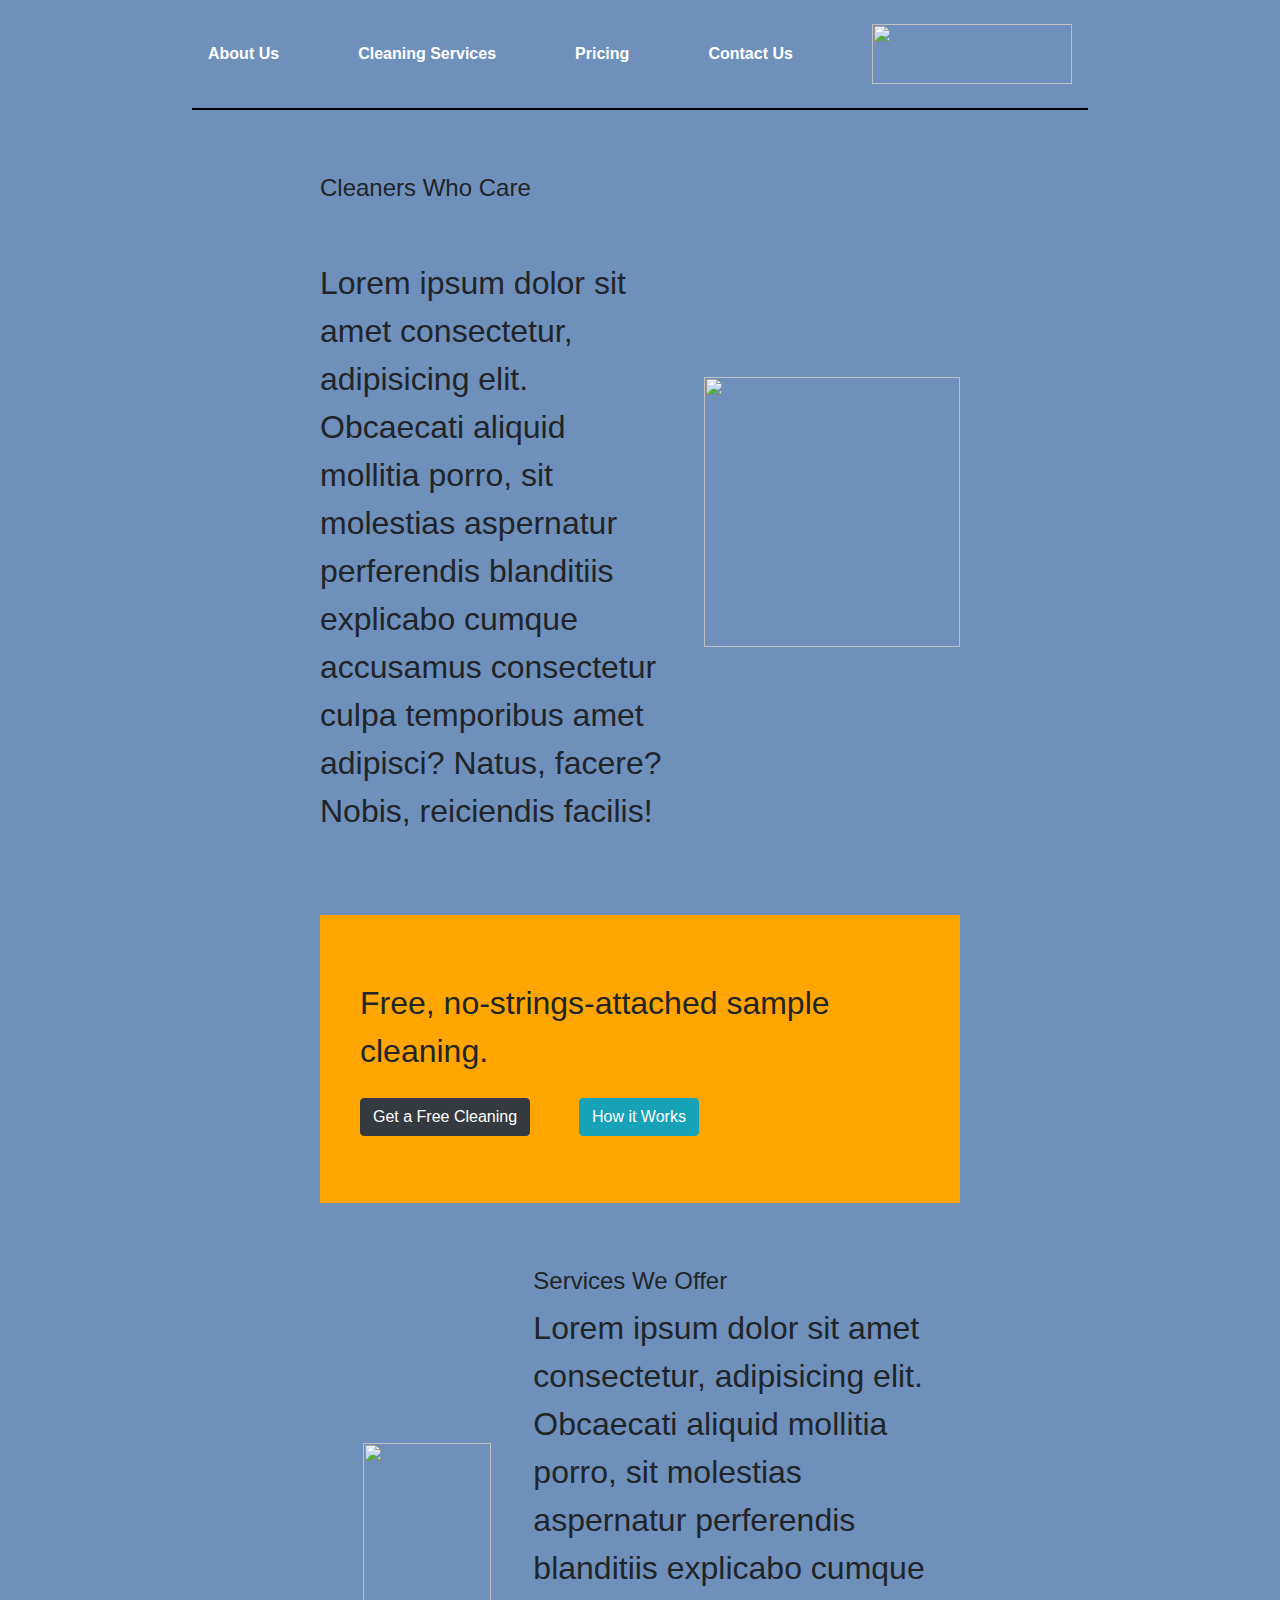
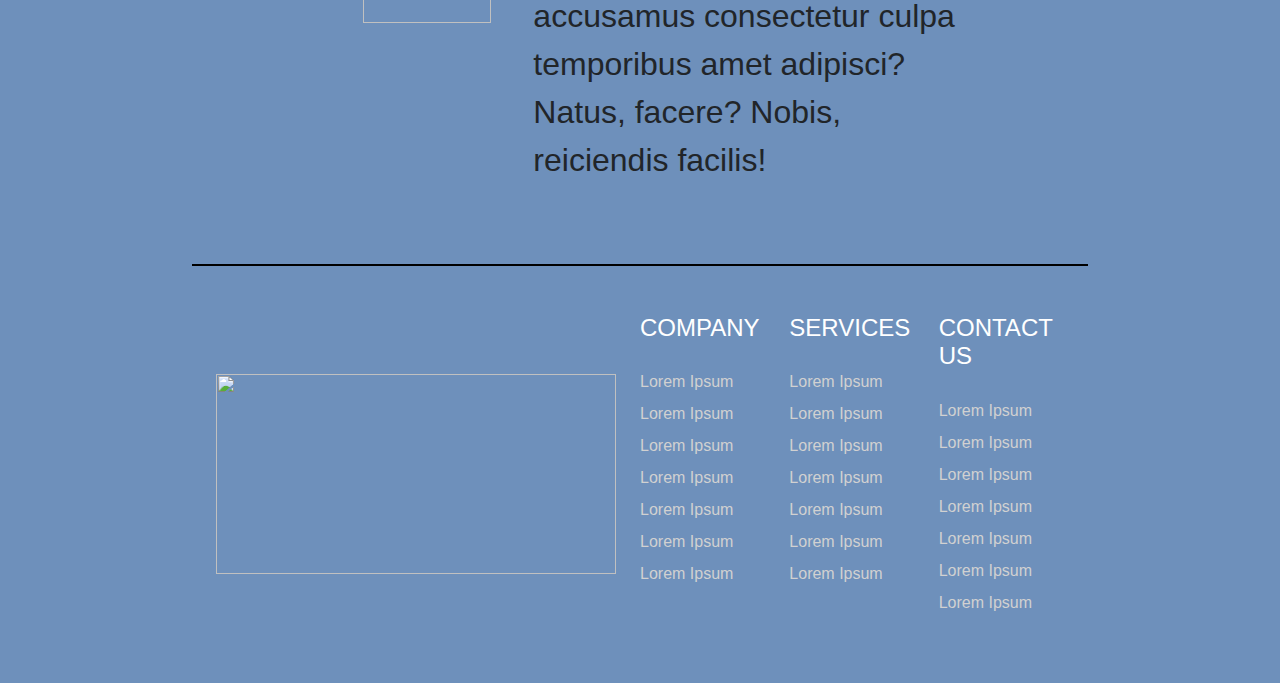
==== index.html @ 7c141b0b "progress made on homepage layout" ====
<!DOCTYPE html>
<html lang="en">
<head>
    <meta charset="UTF-8">
    <meta name="viewport" content="width=device-width, initial-scale=1.0">
    <meta http-equiv="X-UA-Compatible" content="ie=edge">
    <link rel="stylesheet" href="./styles.css" type="text/css">
    <link rel="stylesheet" href="https://stackpath.bootstrapcdn.com/bootstrap/4.3.1/css/bootstrap.min.css" integrity="sha384-ggOyR0iXCbMQv3Xipma34MD+dH/1fQ784/j6cY/iJTQUOhcWr7x9JvoRxT2MZw1T" crossorigin="anonymous">
    <link href="https://fonts.googleapis.com/css?family=Montserrat" rel="stylesheet">
    <title>Office Cleaning</title>
</head>
<body>

    <div class="navbar__div">
        <ul class="navbar">
            <li><a href="./about__us.html">About Us</a></li>
            <li><a href="./cleaning__services.html">Cleaning Services</a></li>
            <li><a href="./pricing.html">Pricing</a></li>
            <li><a href="./contact__us.html">Contact Us</a></li>
            <img src="https://images.pexels.com/photos/695571/pexels-photo-695571.jpeg?auto=compress&cs=tinysrgb&dpr=2&h=750&w=1260" />
        </ul>
    </div>

    <div class="section__1">
        <div class="section__1__info">
            <h4>Cleaners Who Care</h4>
            <br />
            <p>
                Lorem ipsum dolor sit amet consectetur, adipisicing elit. Obcaecati aliquid mollitia porro, 
                sit molestias aspernatur perferendis blanditiis explicabo cumque accusamus consectetur culpa temporibus amet adipisci? Natus, facere? Nobis, reiciendis facilis!
            </p>
        </div>
        <img src="https://thedirtsquad.com/wp-content/uploads/2018/05/Dirt-Squad-Office-Cleaning.jpg" />
    </div>

    <div class="section__2">
        <p>
            Free, no-strings-attached sample cleaning.
        </p>
        <button type="button" class="btn btn-dark">Get a Free Cleaning</button>
        <button type="button" class="btn btn-info">How it Works</button>
    </div>

    <div class="section__3">
        <img src="https://thedirtsquad.com/wp-content/uploads/2018/05/Dirt-Squad-Office-Cleaning.jpg" />
        <div class="section__3__info">
            <h4>Services We Offer</h4>
            <p>
                Lorem ipsum dolor sit amet consectetur, adipisicing elit. Obcaecati aliquid mollitia porro, 
                sit molestias aspernatur perferendis blanditiis explicabo cumque accusamus consectetur culpa temporibus amet adipisci? Natus, facere? Nobis, reiciendis facilis!
            </p>
        </div>
    </div>

    <div class="footer__grid__div">
        <img src="https://images.pexels.com/photos/695571/pexels-photo-695571.jpeg?auto=compress&cs=tinysrgb&dpr=2&h=750&w=1260" />
        <div class="footer__grid__company">
            <h4>COMPANY</h4>
            <ul>
                <li><a href="#">Lorem Ipsum</a></li>
                <li><a href="#">Lorem Ipsum</a></li>
                <li><a href="#">Lorem Ipsum</a></li>
                <li><a href="#">Lorem Ipsum</a></li>
                <li><a href="#">Lorem Ipsum</a></li>
                <li><a href="#">Lorem Ipsum</a></li>
                <li><a href="#">Lorem Ipsum</a></li>
            </ul>
        </div>
        <div class="footer__grid__services">
            <h4>SERVICES</h4>
            <ul>
                <li><a href="#">Lorem Ipsum</a></li>
                <li><a href="#">Lorem Ipsum</a></li>
                <li><a href="#">Lorem Ipsum</a></li>
                <li><a href="#">Lorem Ipsum</a></li>
                <li><a href="#">Lorem Ipsum</a></li>
                <li><a href="#">Lorem Ipsum</a></li>
                <li><a href="#">Lorem Ipsum</a></li>
            </ul>
        </div>
        <div class="footer__grid__contact">
            <h4>CONTACT US</h4>
            <ul>
                <li><a href="#">Lorem Ipsum</a></li>
                <li><a href="#">Lorem Ipsum</a></li>
                <li><a href="#">Lorem Ipsum</a></li>
                <li><a href="#">Lorem Ipsum</a></li>
                <li><a href="#">Lorem Ipsum</a></li>
                <li><a href="#">Lorem Ipsum</a></li>
                <li><a href="#">Lorem Ipsum</a></li>
            </ul>
        </div>
    </div>
</body>
</html>
---- styles.css ----
/* General */

* {
    margin: 0px;
    padding: 0px;
}

ul {
    list-style: none;
}

html body {
    background-color: rgb(110, 144, 187);
}

/* Section 1 */

.section__1 {
    display: grid;
    grid-template-columns: 2fr 1fr;
    padding-top: 4rem;
    padding-bottom: 4rem;
    width: 50%;
    margin: auto;
    font-size: 2rem;
}

.section__1__info {
    width: 90%;
}

.section__1 img {
    width: 20vw;
    height: 30vh;
    object-fit: cover;
    align-self: center;
    justify-self: center;
}

/* Section 2 */

.section__2 {
    padding-top: 4rem;
    padding-bottom: 4rem;
    width: 50vw;
    margin: auto;
    font-size: 2rem;
    background-color: orange;
}

.section__2 p {
    margin-left: 40px;
}

.section__2 button {
    margin-left: 40px;
}

/* Section 3 */

.section__3 {
    display: grid;
    grid-template-columns: 1fr 2fr;
    padding-top: 4rem;
    padding-bottom: 4rem;
    width: 50%;
    margin: auto;
    font-size: 2rem;
}

.section__3 img {
    width: 10vw;
    height: 20vh;
    object-fit: cover;
    align-self: center;
    justify-self: center;
}

/* Navbar */

.navbar {
    margin: auto;
    display: grid;
    grid-template-columns: 1fr 1fr 1fr 1fr 2fr;
    width: 70%;
    padding-bottom: 2rem;
    padding-top: 2rem;
    border-bottom: 2px solid black;
}

.navbar img {
    align-self: center;
    justify-self: center;
    width: 200px;
    height: 60px;
    object-fit: cover;
    margin-bottom: 1rem;
    margin-top: 1rem;
}

.navbar li {
    font-size: 1rem;
    align-self: center;
    justify-self: center;
}

.navbar li a {
    text-decoration: none;
    color: white;
    font-weight: bold;
}

/* Footer */

.footer__grid__div {
    display: grid;
    grid-template-columns: 3fr 1fr 1fr 1fr;
    padding-top: 3rem;
    padding-bottom: 3rem;
    line-height: 1.6rem;
    color: white;
    width: 70%;
    margin: auto;
    border-top: 2px solid black;
}

.footer__grid__div img{
    align-self: center;
    justify-self: center;
    width: 400px;
    height: 200px;
    object-fit: cover;
}

.footer__grid__div h4 {
    padding-bottom: 1rem;
}

.footer__grid__div a {
    color: #d1d1d1;
    text-decoration: none;
    line-height: 2rem;
}

.footer__grid__div a:hover {
    color: #ffffff;
}

.footer__grid__plan__news__1 {
    padding-bottom: 1.2rem;
}
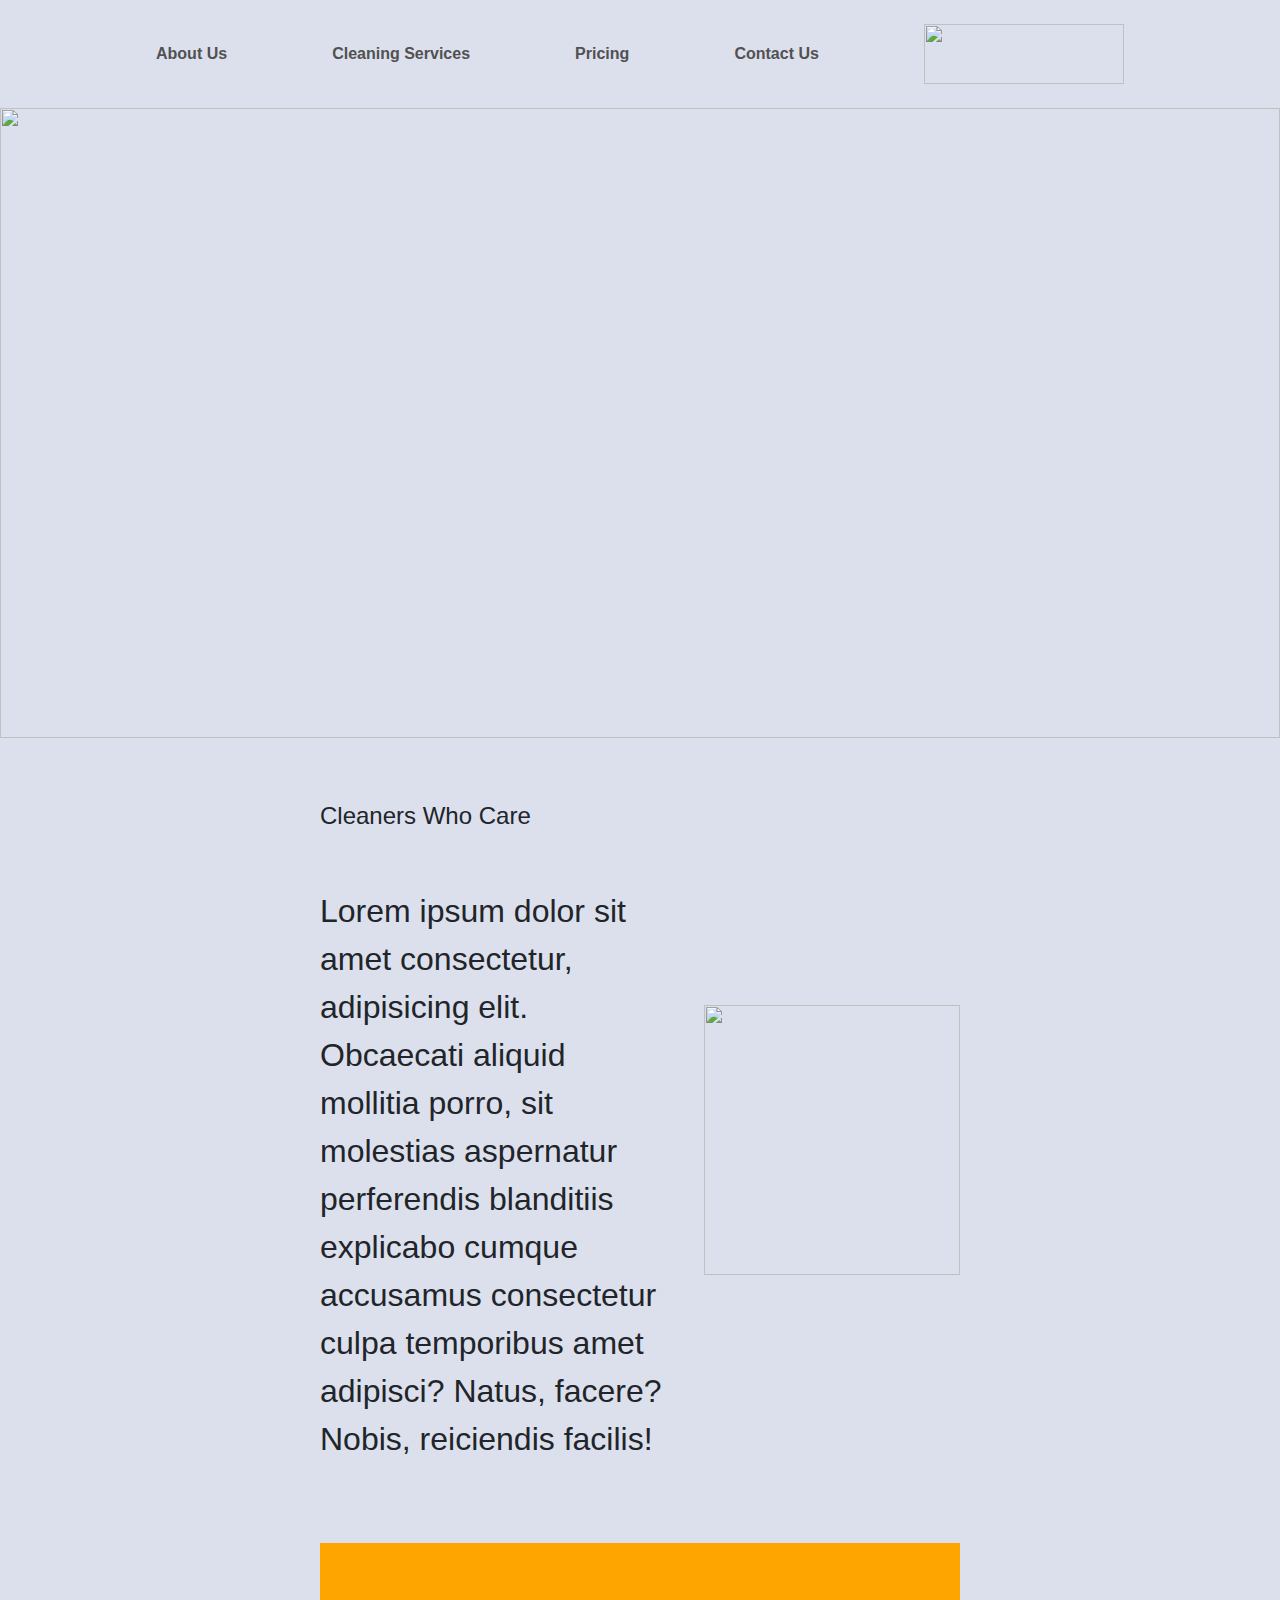
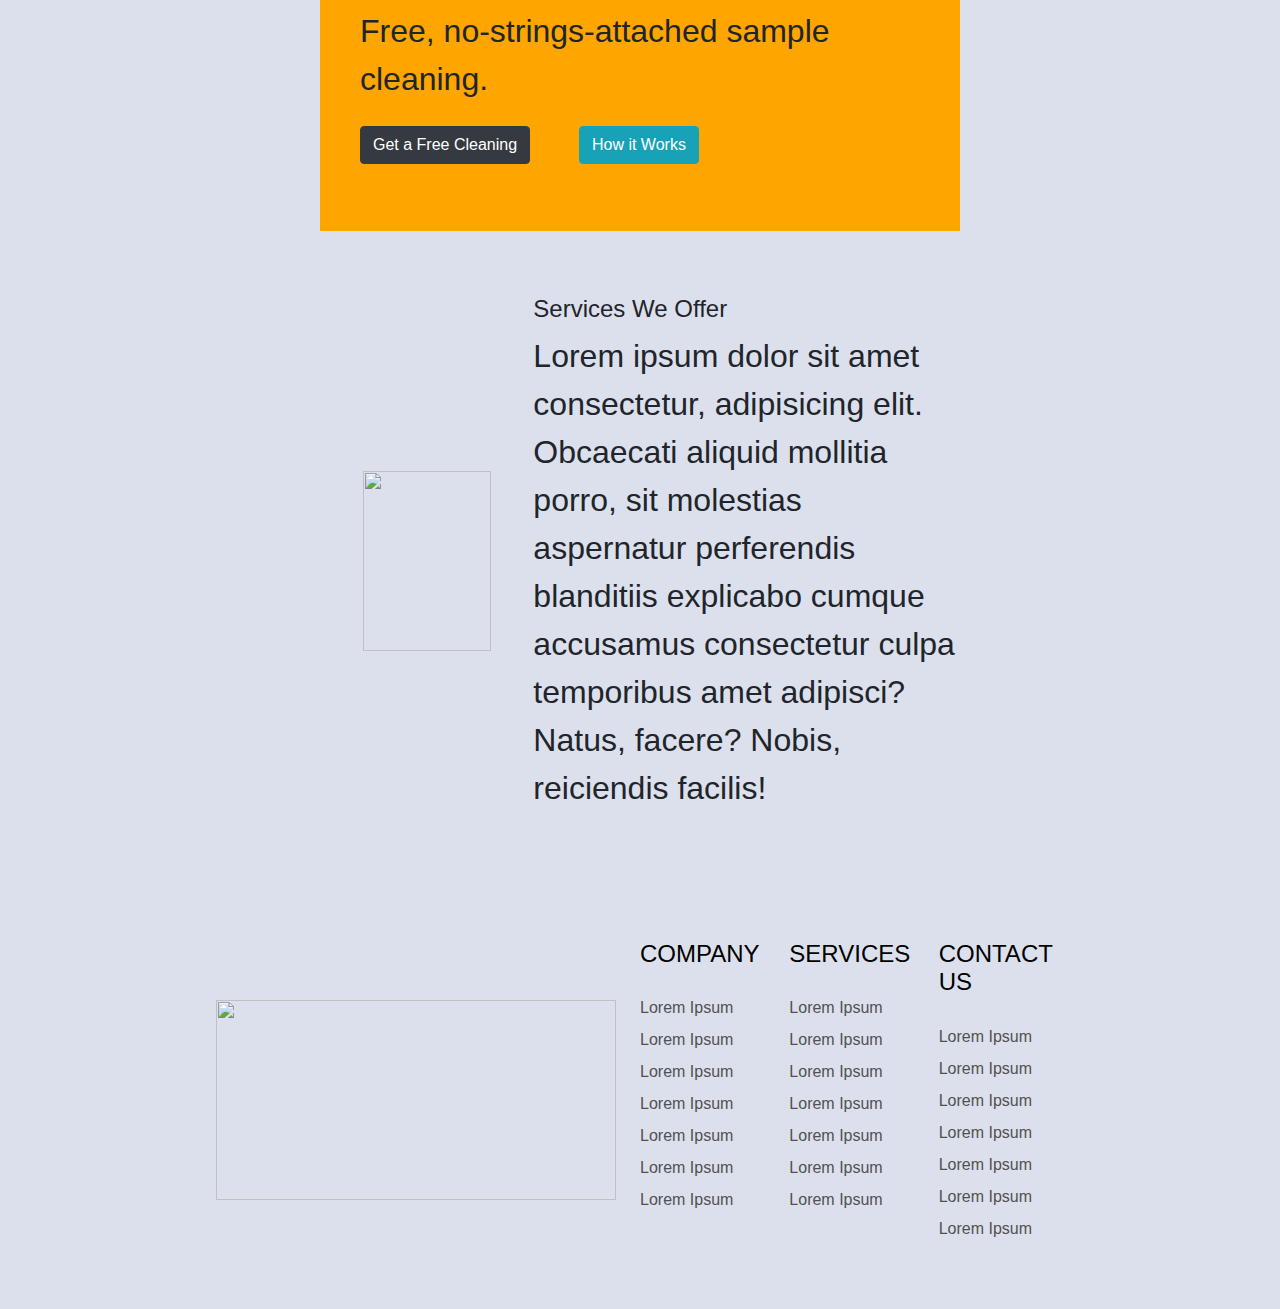
==== commit adac3930: "progress on image slideshow" ====
--- a/index.html
+++ b/index.html
@@ -19,6 +19,13 @@
             <li><a href="./contact__us.html">Contact Us</a></li>
             <img src="https://images.pexels.com/photos/695571/pexels-photo-695571.jpeg?auto=compress&cs=tinysrgb&dpr=2&h=750&w=1260" />
         </ul>
+    </div>
+
+    <div class="slides__div">
+        <img class="slides__image" src="https://images.pexels.com/photos/2093323/pexels-photo-2093323.jpeg?auto=compress&cs=tinysrgb&dpr=2&h=750&w=1260">
+        <img class="slides__image" src="https://images.pexels.com/photos/1252869/pexels-photo-1252869.jpeg?auto=compress&cs=tinysrgb&dpr=2&h=750&w=1260">
+        <img class="slides__image" src="https://images.pexels.com/photos/1604141/pexels-photo-1604141.jpeg?auto=compress&cs=tinysrgb&dpr=2&h=750&w=1260">
+        <img class="slides__image" src="https://images.pexels.com/photos/2089799/pexels-photo-2089799.jpeg?auto=compress&cs=tinysrgb&dpr=2&h=750&w=1260">
     </div>
 
     <div class="section__1">
@@ -92,4 +99,23 @@
         </div>
     </div>
 </body>
+
+<script>
+
+let slideIndex = 0;
+carousel();
+
+function carousel() {
+  let slideElements = document.getElementsByClassName("slides__image");
+  for (let i = 0; i < slideElements.length; i++) {
+    slideElements[i].style.display = "none"; 
+  }
+  slideIndex++;
+  if (slideIndex > slideElements.length) {slideIndex = 1} 
+  slideElements[slideIndex-1].style.display = "block"; 
+  setTimeout(carousel, 8000);
+}
+
+</script>
+
 </html>--- a/styles.css
+++ b/styles.css
@@ -10,7 +10,53 @@
 }
 
 html body {
-    background-color: rgb(110, 144, 187);
+    background-color: #dce0ed;
+}
+
+/* Navbar */
+
+.navbar {
+    margin: auto;
+    display: grid;
+    grid-template-columns: 1fr 1fr 1fr 1fr 2fr;
+    width: 1000px;
+    padding-bottom: 2rem;
+    padding-top: 2rem;
+}
+
+.navbar img {
+    align-self: center;
+    justify-self: center;
+    width: 200px;
+    height: 60px;
+    object-fit: cover;
+    margin-bottom: 1rem;
+    margin-top: 1rem;
+}
+
+.navbar li {
+    font-size: 1rem;
+    align-self: center;
+    justify-self: center;
+}
+
+.navbar li a {
+    text-decoration: none;
+    color: #515151;
+    font-weight: bold;
+}
+
+.navbar li a:hover {
+    color: #ffffff;
+}
+
+/* Slides */
+
+.slides__image {
+    width: 100%;
+    height: 70vh;
+    object-fit: cover;
+    margin: auto;
 }
 
 /* Section 1 */
@@ -76,40 +122,6 @@
     justify-self: center;
 }
 
-/* Navbar */
-
-.navbar {
-    margin: auto;
-    display: grid;
-    grid-template-columns: 1fr 1fr 1fr 1fr 2fr;
-    width: 70%;
-    padding-bottom: 2rem;
-    padding-top: 2rem;
-    border-bottom: 2px solid black;
-}
-
-.navbar img {
-    align-self: center;
-    justify-self: center;
-    width: 200px;
-    height: 60px;
-    object-fit: cover;
-    margin-bottom: 1rem;
-    margin-top: 1rem;
-}
-
-.navbar li {
-    font-size: 1rem;
-    align-self: center;
-    justify-self: center;
-}
-
-.navbar li a {
-    text-decoration: none;
-    color: white;
-    font-weight: bold;
-}
-
 /* Footer */
 
 .footer__grid__div {
@@ -118,10 +130,9 @@
     padding-top: 3rem;
     padding-bottom: 3rem;
     line-height: 1.6rem;
-    color: white;
+    color: black;
     width: 70%;
     margin: auto;
-    border-top: 2px solid black;
 }
 
 .footer__grid__div img{
@@ -137,7 +148,7 @@
 }
 
 .footer__grid__div a {
-    color: #d1d1d1;
+    color: #515151;
     text-decoration: none;
     line-height: 2rem;
 }
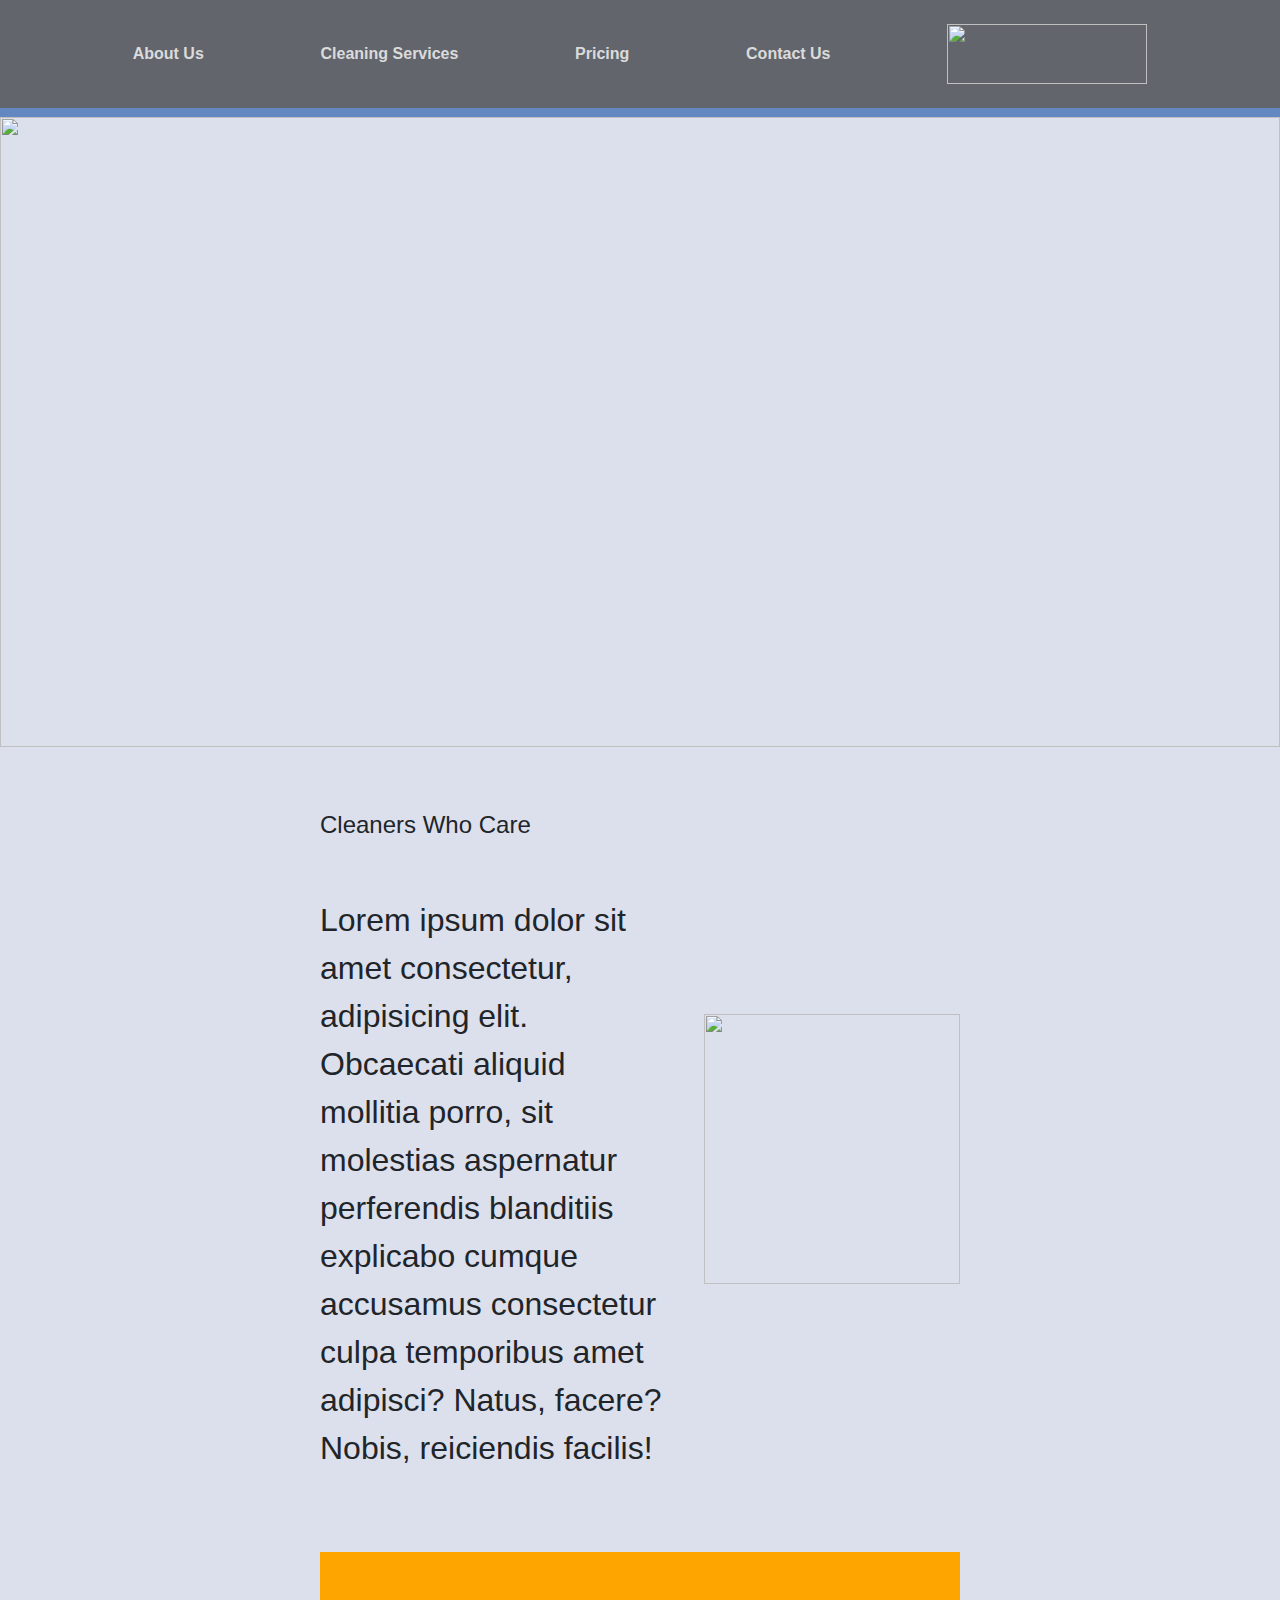
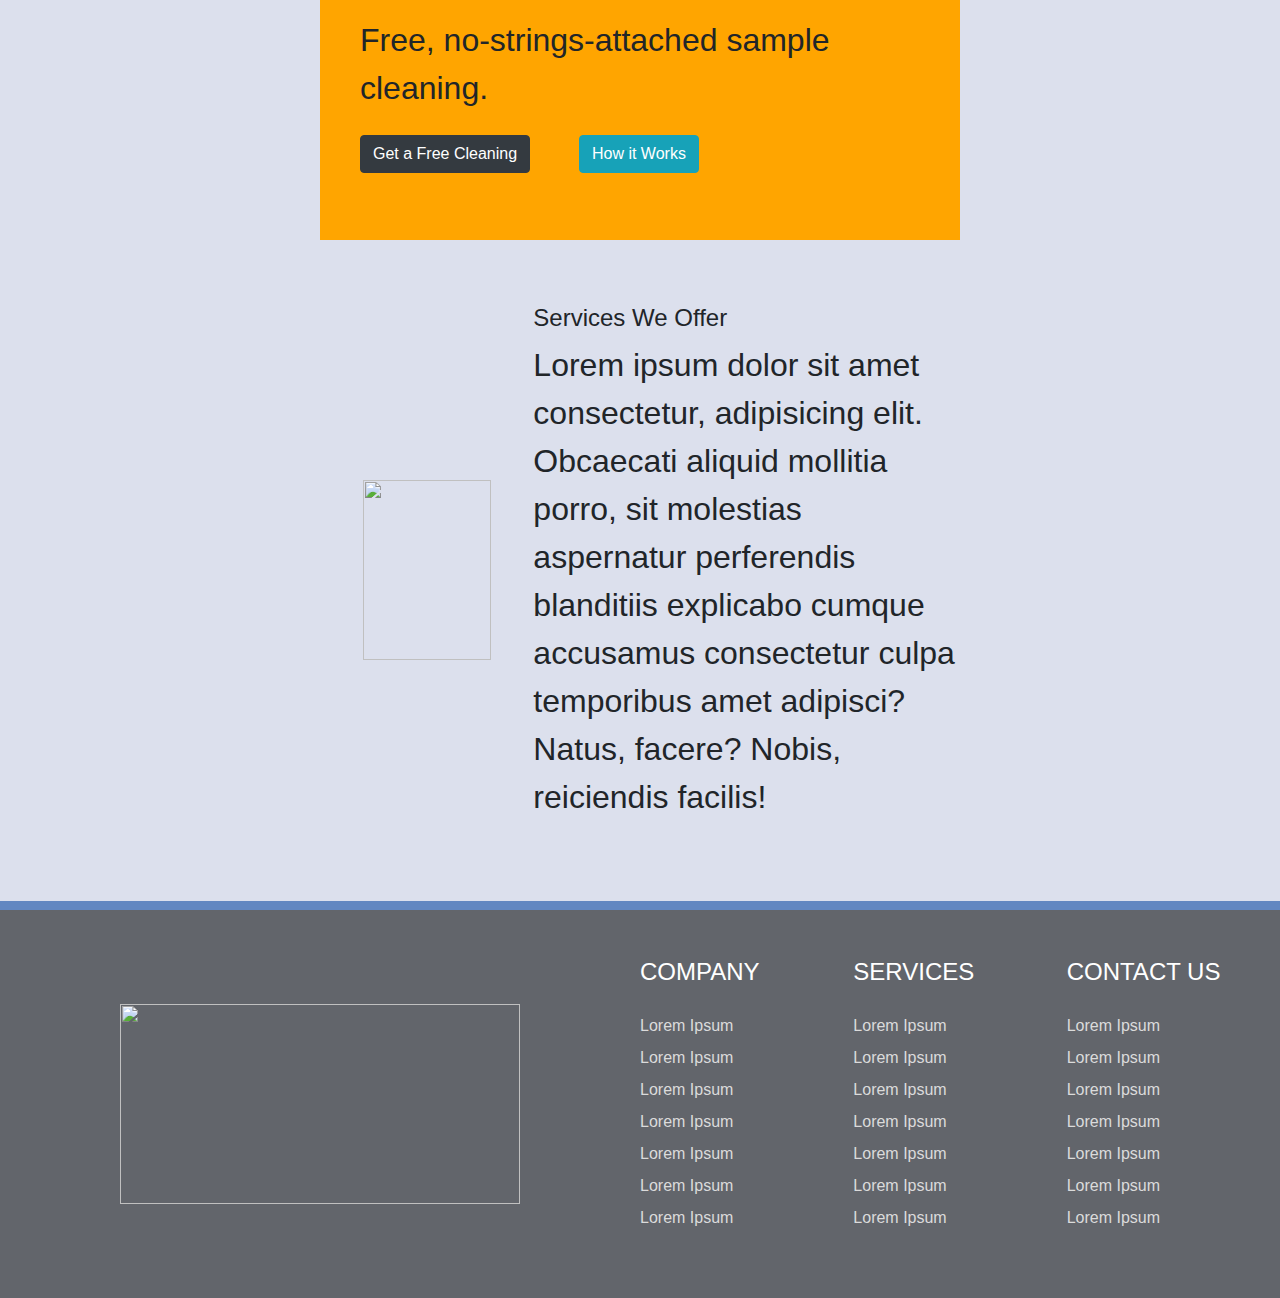
==== commit 862ccefc: "style changes" ====
--- a/index.html
+++ b/index.html
@@ -1,121 +1,131 @@
 <!DOCTYPE html>
 <html lang="en">
-<head>
-    <meta charset="UTF-8">
-    <meta name="viewport" content="width=device-width, initial-scale=1.0">
-    <meta http-equiv="X-UA-Compatible" content="ie=edge">
-    <link rel="stylesheet" href="./styles.css" type="text/css">
-    <link rel="stylesheet" href="https://stackpath.bootstrapcdn.com/bootstrap/4.3.1/css/bootstrap.min.css" integrity="sha384-ggOyR0iXCbMQv3Xipma34MD+dH/1fQ784/j6cY/iJTQUOhcWr7x9JvoRxT2MZw1T" crossorigin="anonymous">
-    <link href="https://fonts.googleapis.com/css?family=Montserrat" rel="stylesheet">
+  <head>
+    <meta charset="UTF-8" />
+    <meta name="viewport" content="width=device-width, initial-scale=1.0" />
+    <meta http-equiv="X-UA-Compatible" content="ie=edge" />
+    <link rel="stylesheet" href="./styles.css" type="text/css" />
+    <link
+      rel="stylesheet"
+      href="https://stackpath.bootstrapcdn.com/bootstrap/4.3.1/css/bootstrap.min.css"
+      integrity="sha384-ggOyR0iXCbMQv3Xipma34MD+dH/1fQ784/j6cY/iJTQUOhcWr7x9JvoRxT2MZw1T"
+      crossorigin="anonymous"
+    />
+    <link
+      href="https://fonts.googleapis.com/css?family=Montserrat"
+      rel="stylesheet"
+    />
     <title>Office Cleaning</title>
-</head>
-<body>
-
+  </head>
+  <body>
     <div class="navbar__div">
-        <ul class="navbar">
-            <li><a href="./about__us.html">About Us</a></li>
-            <li><a href="./cleaning__services.html">Cleaning Services</a></li>
-            <li><a href="./pricing.html">Pricing</a></li>
-            <li><a href="./contact__us.html">Contact Us</a></li>
-            <img src="https://images.pexels.com/photos/695571/pexels-photo-695571.jpeg?auto=compress&cs=tinysrgb&dpr=2&h=750&w=1260" />
+      <ul class="navbar">
+        <div></div>
+        <li><a href="./about__us.html">About Us</a></li>
+        <li><a href="./cleaning__services.html">Cleaning Services</a></li>
+        <li><a href="./pricing.html">Pricing</a></li>
+        <li><a href="./contact__us.html">Contact Us</a></li>
+        <img
+          src="https://images.pexels.com/photos/695571/pexels-photo-695571.jpeg?auto=compress&cs=tinysrgb&dpr=2&h=750&w=1260"
+        />
+        <div></div>
+      </ul>
+    </div>
+    <div class="slides__div">
+      <img
+        class="slides__image"
+        src="https://images.pexels.com/photos/2093323/pexels-photo-2093323.jpeg?auto=compress&cs=tinysrgb&dpr=2&h=750&w=1260"
+      />
+      <img
+        class="slides__image"
+        src="https://images.pexels.com/photos/1252869/pexels-photo-1252869.jpeg?auto=compress&cs=tinysrgb&dpr=2&h=750&w=1260"
+      />
+      <img
+        class="slides__image"
+        src="https://images.pexels.com/photos/1604141/pexels-photo-1604141.jpeg?auto=compress&cs=tinysrgb&dpr=2&h=750&w=1260"
+      />
+      <img
+        class="slides__image"
+        src="https://images.pexels.com/photos/2089799/pexels-photo-2089799.jpeg?auto=compress&cs=tinysrgb&dpr=2&h=750&w=1260"
+      />
+    </div>
+    <div class="section__1">
+      <div class="section__1__info">
+        <h4>Cleaners Who Care</h4>
+        <br />
+        <p>
+          Lorem ipsum dolor sit amet consectetur, adipisicing elit. Obcaecati
+          aliquid mollitia porro, sit molestias aspernatur perferendis
+          blanditiis explicabo cumque accusamus consectetur culpa temporibus
+          amet adipisci? Natus, facere? Nobis, reiciendis facilis!
+        </p>
+      </div>
+      <img
+        src="https://thedirtsquad.com/wp-content/uploads/2018/05/Dirt-Squad-Office-Cleaning.jpg"
+      />
+    </div>
+    <div class="section__2">
+      <p>
+        Free, no-strings-attached sample cleaning.
+      </p>
+      <button type="button" class="btn btn-dark">Get a Free Cleaning</button>
+      <button type="button" class="btn btn-info">How it Works</button>
+    </div>
+    <div class="section__3">
+      <img
+        src="https://thedirtsquad.com/wp-content/uploads/2018/05/Dirt-Squad-Office-Cleaning.jpg"
+      />
+      <div class="section__3__info">
+        <h4>Services We Offer</h4>
+        <p>
+          Lorem ipsum dolor sit amet consectetur, adipisicing elit. Obcaecati
+          aliquid mollitia porro, sit molestias aspernatur perferendis
+          blanditiis explicabo cumque accusamus consectetur culpa temporibus
+          amet adipisci? Natus, facere? Nobis, reiciendis facilis!
+        </p>
+      </div>
+    </div>
+    <div class="footer__grid__div">
+      <img
+        src="https://images.pexels.com/photos/695571/pexels-photo-695571.jpeg?auto=compress&cs=tinysrgb&dpr=2&h=750&w=1260"
+      />
+      <div class="footer__grid__company">
+        <h4>COMPANY</h4>
+        <ul>
+          <li><a href="#">Lorem Ipsum</a></li>
+          <li><a href="#">Lorem Ipsum</a></li>
+          <li><a href="#">Lorem Ipsum</a></li>
+          <li><a href="#">Lorem Ipsum</a></li>
+          <li><a href="#">Lorem Ipsum</a></li>
+          <li><a href="#">Lorem Ipsum</a></li>
+          <li><a href="#">Lorem Ipsum</a></li>
         </ul>
+      </div>
+      <div class="footer__grid__services">
+        <h4>SERVICES</h4>
+        <ul>
+          <li><a href="#">Lorem Ipsum</a></li>
+          <li><a href="#">Lorem Ipsum</a></li>
+          <li><a href="#">Lorem Ipsum</a></li>
+          <li><a href="#">Lorem Ipsum</a></li>
+          <li><a href="#">Lorem Ipsum</a></li>
+          <li><a href="#">Lorem Ipsum</a></li>
+          <li><a href="#">Lorem Ipsum</a></li>
+        </ul>
+      </div>
+      <div class="footer__grid__contact">
+        <h4>CONTACT US</h4>
+        <ul>
+          <li><a href="#">Lorem Ipsum</a></li>
+          <li><a href="#">Lorem Ipsum</a></li>
+          <li><a href="#">Lorem Ipsum</a></li>
+          <li><a href="#">Lorem Ipsum</a></li>
+          <li><a href="#">Lorem Ipsum</a></li>
+          <li><a href="#">Lorem Ipsum</a></li>
+          <li><a href="#">Lorem Ipsum</a></li>
+        </ul>
+      </div>
     </div>
-
-    <div class="slides__div">
-        <img class="slides__image" src="https://images.pexels.com/photos/2093323/pexels-photo-2093323.jpeg?auto=compress&cs=tinysrgb&dpr=2&h=750&w=1260">
-        <img class="slides__image" src="https://images.pexels.com/photos/1252869/pexels-photo-1252869.jpeg?auto=compress&cs=tinysrgb&dpr=2&h=750&w=1260">
-        <img class="slides__image" src="https://images.pexels.com/photos/1604141/pexels-photo-1604141.jpeg?auto=compress&cs=tinysrgb&dpr=2&h=750&w=1260">
-        <img class="slides__image" src="https://images.pexels.com/photos/2089799/pexels-photo-2089799.jpeg?auto=compress&cs=tinysrgb&dpr=2&h=750&w=1260">
-    </div>
-
-    <div class="section__1">
-        <div class="section__1__info">
-            <h4>Cleaners Who Care</h4>
-            <br />
-            <p>
-                Lorem ipsum dolor sit amet consectetur, adipisicing elit. Obcaecati aliquid mollitia porro, 
-                sit molestias aspernatur perferendis blanditiis explicabo cumque accusamus consectetur culpa temporibus amet adipisci? Natus, facere? Nobis, reiciendis facilis!
-            </p>
-        </div>
-        <img src="https://thedirtsquad.com/wp-content/uploads/2018/05/Dirt-Squad-Office-Cleaning.jpg" />
-    </div>
-
-    <div class="section__2">
-        <p>
-            Free, no-strings-attached sample cleaning.
-        </p>
-        <button type="button" class="btn btn-dark">Get a Free Cleaning</button>
-        <button type="button" class="btn btn-info">How it Works</button>
-    </div>
-
-    <div class="section__3">
-        <img src="https://thedirtsquad.com/wp-content/uploads/2018/05/Dirt-Squad-Office-Cleaning.jpg" />
-        <div class="section__3__info">
-            <h4>Services We Offer</h4>
-            <p>
-                Lorem ipsum dolor sit amet consectetur, adipisicing elit. Obcaecati aliquid mollitia porro, 
-                sit molestias aspernatur perferendis blanditiis explicabo cumque accusamus consectetur culpa temporibus amet adipisci? Natus, facere? Nobis, reiciendis facilis!
-            </p>
-        </div>
-    </div>
-
-    <div class="footer__grid__div">
-        <img src="https://images.pexels.com/photos/695571/pexels-photo-695571.jpeg?auto=compress&cs=tinysrgb&dpr=2&h=750&w=1260" />
-        <div class="footer__grid__company">
-            <h4>COMPANY</h4>
-            <ul>
-                <li><a href="#">Lorem Ipsum</a></li>
-                <li><a href="#">Lorem Ipsum</a></li>
-                <li><a href="#">Lorem Ipsum</a></li>
-                <li><a href="#">Lorem Ipsum</a></li>
-                <li><a href="#">Lorem Ipsum</a></li>
-                <li><a href="#">Lorem Ipsum</a></li>
-                <li><a href="#">Lorem Ipsum</a></li>
-            </ul>
-        </div>
-        <div class="footer__grid__services">
-            <h4>SERVICES</h4>
-            <ul>
-                <li><a href="#">Lorem Ipsum</a></li>
-                <li><a href="#">Lorem Ipsum</a></li>
-                <li><a href="#">Lorem Ipsum</a></li>
-                <li><a href="#">Lorem Ipsum</a></li>
-                <li><a href="#">Lorem Ipsum</a></li>
-                <li><a href="#">Lorem Ipsum</a></li>
-                <li><a href="#">Lorem Ipsum</a></li>
-            </ul>
-        </div>
-        <div class="footer__grid__contact">
-            <h4>CONTACT US</h4>
-            <ul>
-                <li><a href="#">Lorem Ipsum</a></li>
-                <li><a href="#">Lorem Ipsum</a></li>
-                <li><a href="#">Lorem Ipsum</a></li>
-                <li><a href="#">Lorem Ipsum</a></li>
-                <li><a href="#">Lorem Ipsum</a></li>
-                <li><a href="#">Lorem Ipsum</a></li>
-                <li><a href="#">Lorem Ipsum</a></li>
-            </ul>
-        </div>
-    </div>
-</body>
-
-<script>
-
-let slideIndex = 0;
-carousel();
-
-function carousel() {
-  let slideElements = document.getElementsByClassName("slides__image");
-  for (let i = 0; i < slideElements.length; i++) {
-    slideElements[i].style.display = "none"; 
-  }
-  slideIndex++;
-  if (slideIndex > slideElements.length) {slideIndex = 1} 
-  slideElements[slideIndex-1].style.display = "block"; 
-  setTimeout(carousel, 8000);
-}
-
-</script>
-
-</html>+    <script src="./main.js"></script>
+  </body>
+</html>
--- a/styles.css
+++ b/styles.css
@@ -18,10 +18,12 @@
 .navbar {
     margin: auto;
     display: grid;
-    grid-template-columns: 1fr 1fr 1fr 1fr 2fr;
-    width: 1000px;
+    grid-template-columns: 1fr 1fr 1fr 1fr 1fr 2fr 1fr;
     padding-bottom: 2rem;
     padding-top: 2rem;
+    border-bottom: 1vh solid #6287c1;
+    background-color: #62656b;
+    color: white;
 }
 
 .navbar img {
@@ -42,7 +44,7 @@
 
 .navbar li a {
     text-decoration: none;
-    color: #515151;
+    color: #dbdbdb;
     font-weight: bold;
 }
 
@@ -130,9 +132,10 @@
     padding-top: 3rem;
     padding-bottom: 3rem;
     line-height: 1.6rem;
-    color: black;
-    width: 70%;
+    color: white;
+    background-color: #62656b;
     margin: auto;
+    border-top: 1vh solid #6287c1;
 }
 
 .footer__grid__div img{
@@ -148,7 +151,7 @@
 }
 
 .footer__grid__div a {
-    color: #515151;
+    color: #dbdbdb;
     text-decoration: none;
     line-height: 2rem;
 }
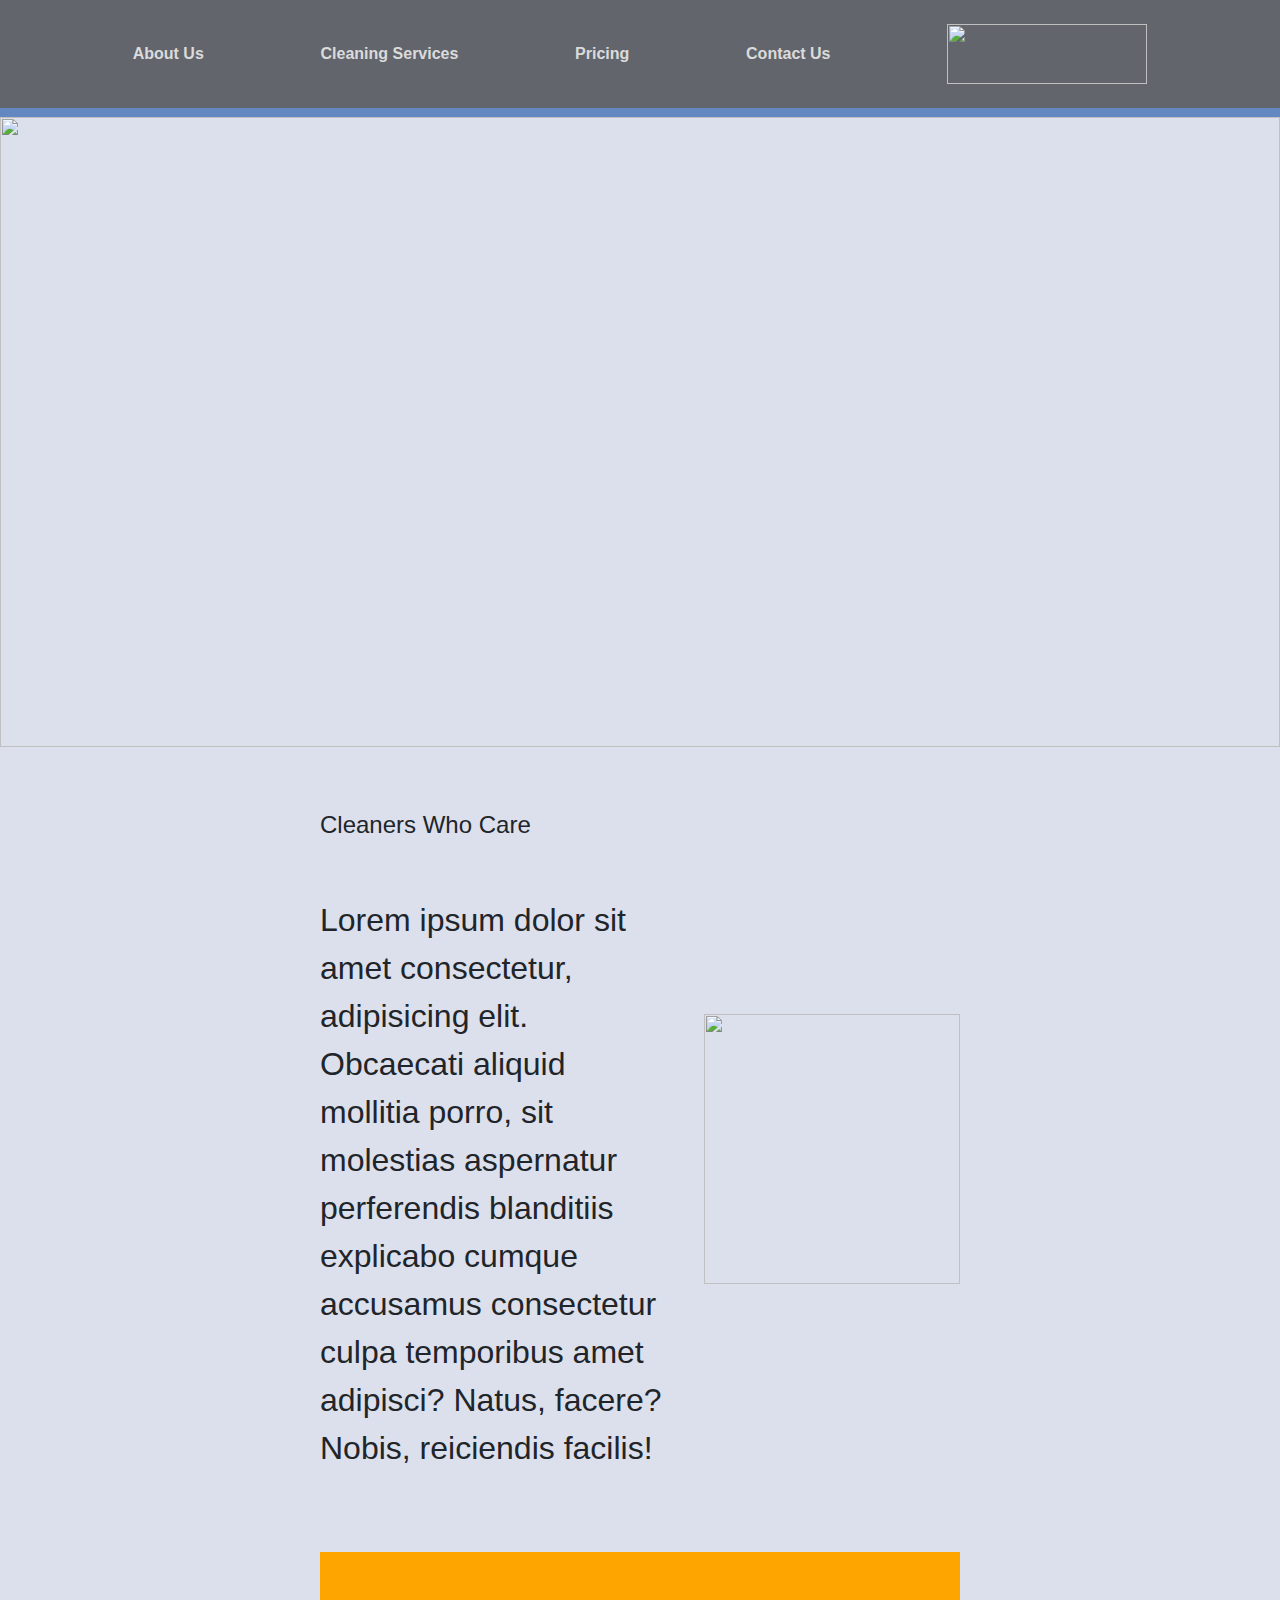
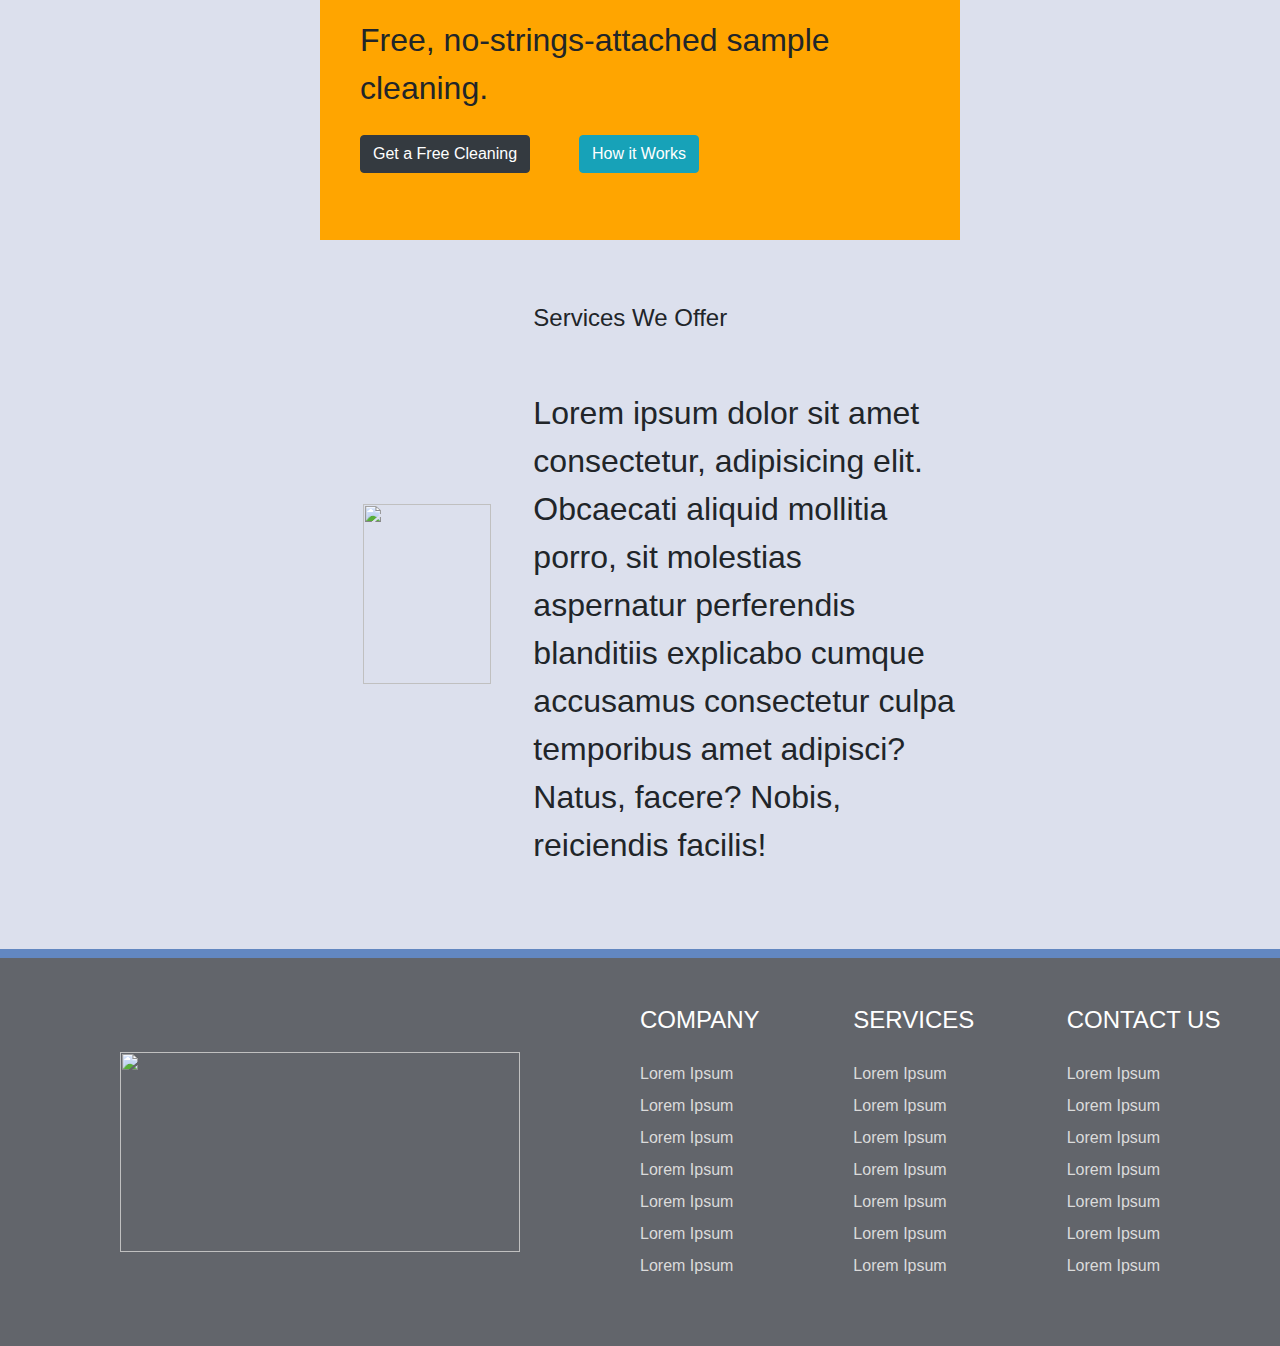
==== commit ec6ebe0b: "responsive design progress" ====
--- a/index.html
+++ b/index.html
@@ -77,6 +77,7 @@
       />
       <div class="section__3__info">
         <h4>Services We Offer</h4>
+        <br />
         <p>
           Lorem ipsum dolor sit amet consectetur, adipisicing elit. Obcaecati
           aliquid mollitia porro, sit molestias aspernatur perferendis
--- a/styles.css
+++ b/styles.css
@@ -162,4 +162,48 @@
 
 .footer__grid__plan__news__1 {
     padding-bottom: 1.2rem;
+}
+
+/* Media */
+
+@media only screen and (max-width: 1200px) {
+    .navbar img {
+        display: none;
+    }
+    
+    .section__1 {
+        display: block;
+        width: 80%;
+    }
+
+    .section__1 img {
+        display: none;
+    }
+
+    .section__2 {
+        width: 80%;
+    }
+
+    .section__3 {
+        display: block;
+        width: 80%;
+    }
+
+    .section__3 img {
+        display: none;
+    }
+
+    .footer__grid__div {
+        grid-template-columns: 1fr 1fr 1fr;
+        font-size: 0.8rem;
+        padding-left: 0.8rem;
+    }
+
+    .footer__grid__div h4 {
+        font-size: 1.4rem;
+    }
+
+    .footer__grid__div img {
+        display: none;
+    }
 }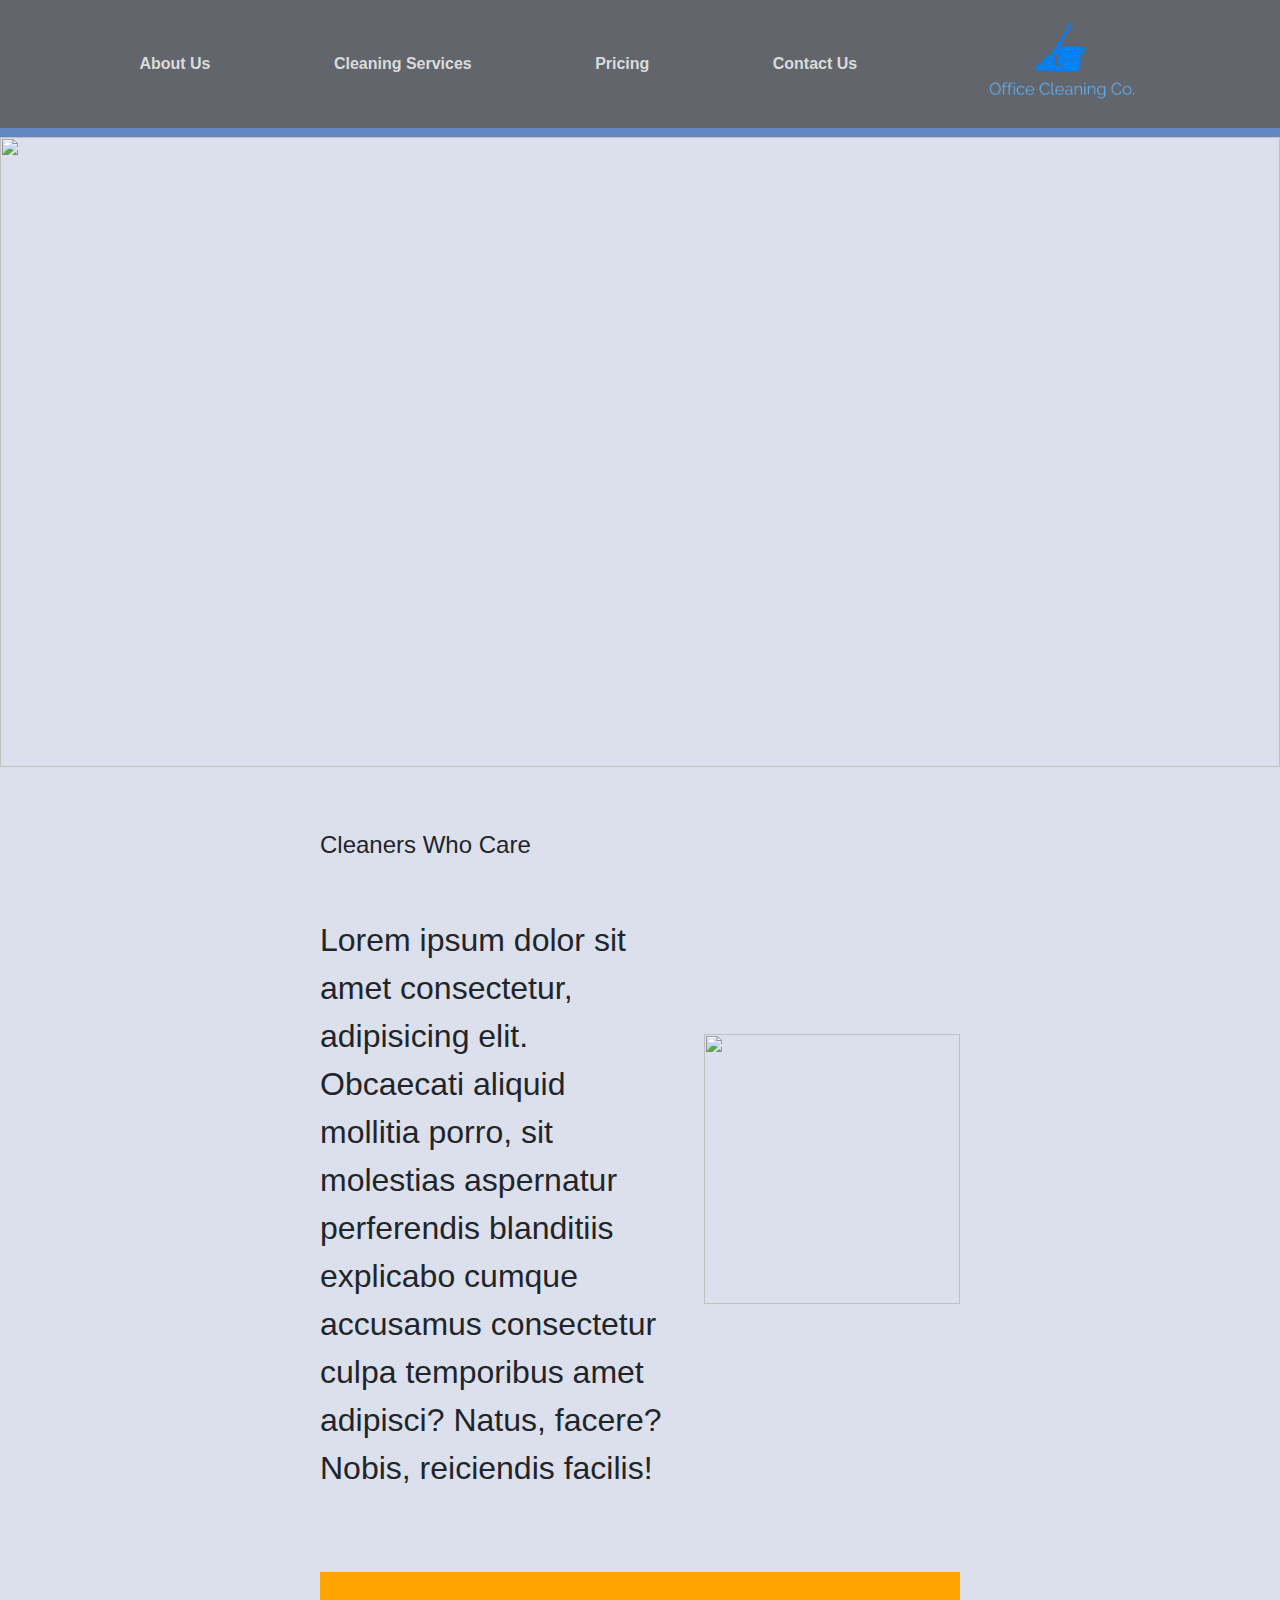
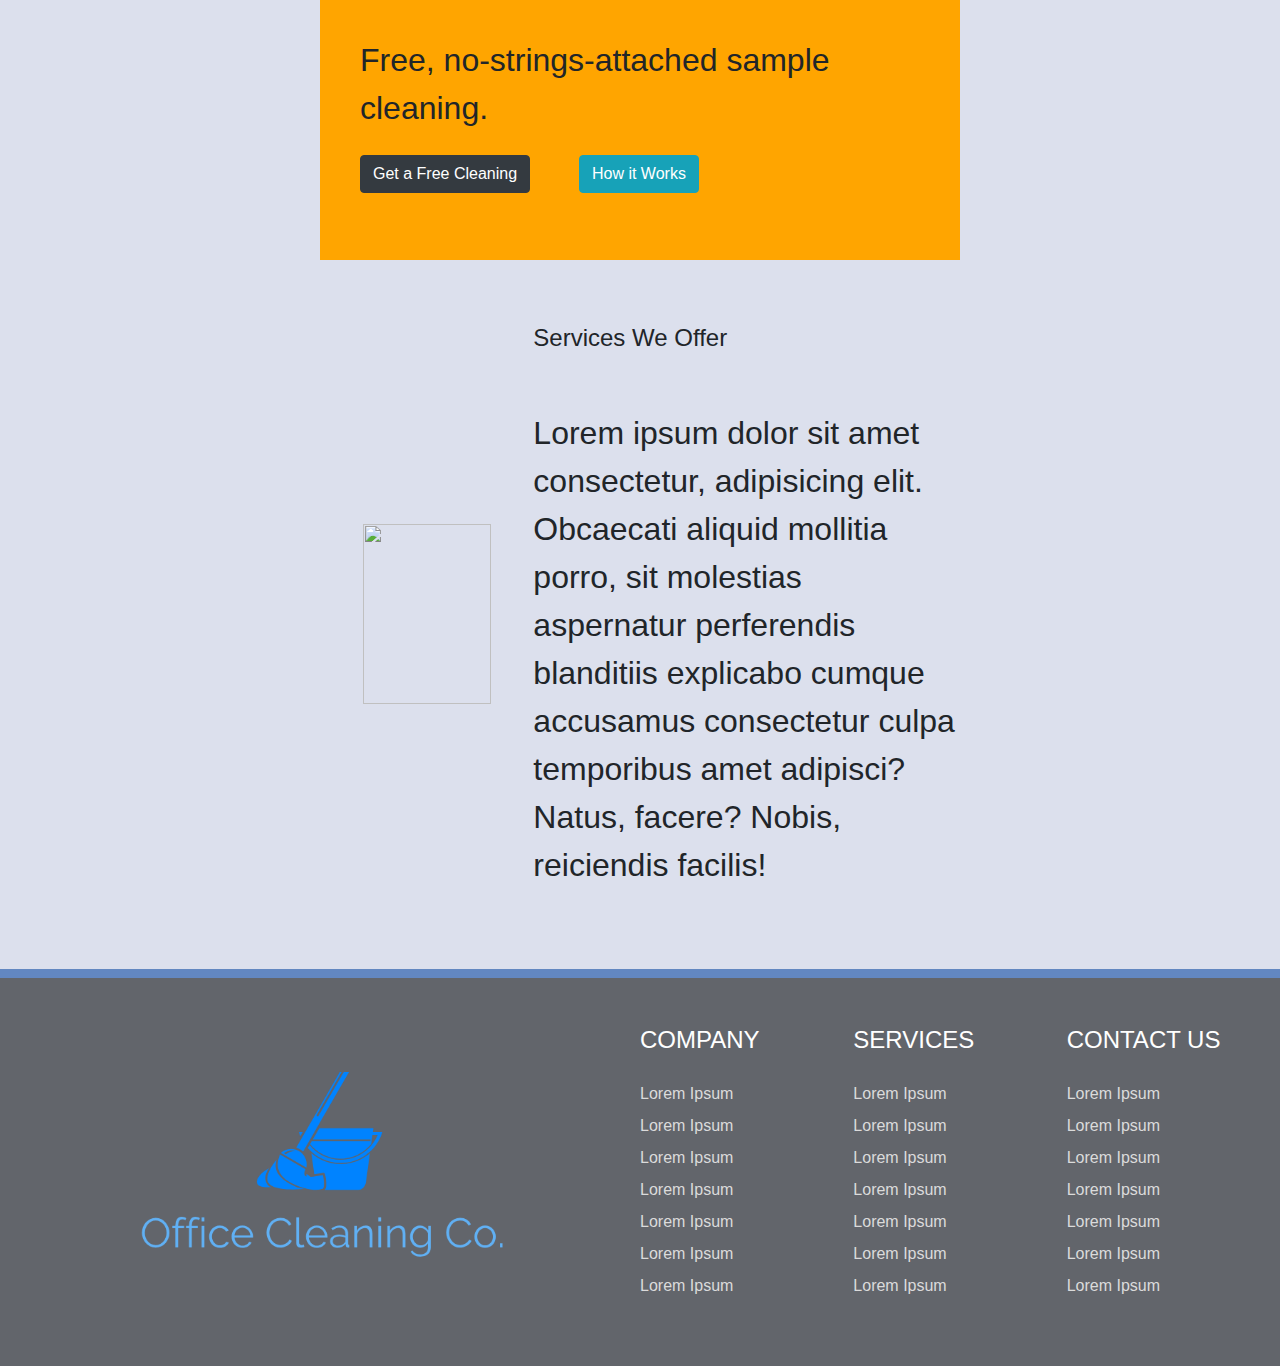
==== commit d7ce5f80: "added logo" ====
--- a/index.html
+++ b/index.html
@@ -26,7 +26,7 @@
         <li><a href="./pricing.html">Pricing</a></li>
         <li><a href="./contact__us.html">Contact Us</a></li>
         <img
-          src="https://images.pexels.com/photos/695571/pexels-photo-695571.jpeg?auto=compress&cs=tinysrgb&dpr=2&h=750&w=1260"
+          src="./company__logo.png"
         />
         <div></div>
       </ul>
@@ -88,7 +88,7 @@
     </div>
     <div class="footer__grid__div">
       <img
-        src="https://images.pexels.com/photos/695571/pexels-photo-695571.jpeg?auto=compress&cs=tinysrgb&dpr=2&h=750&w=1260"
+        src="./company__logo.png"
       />
       <div class="footer__grid__company">
         <h4>COMPANY</h4>
--- a/styles.css
+++ b/styles.css
@@ -29,8 +29,8 @@
 .navbar img {
     align-self: center;
     justify-self: center;
-    width: 200px;
-    height: 60px;
+    width: 160px;
+    height: 80px;
     object-fit: cover;
     margin-bottom: 1rem;
     margin-top: 1rem;
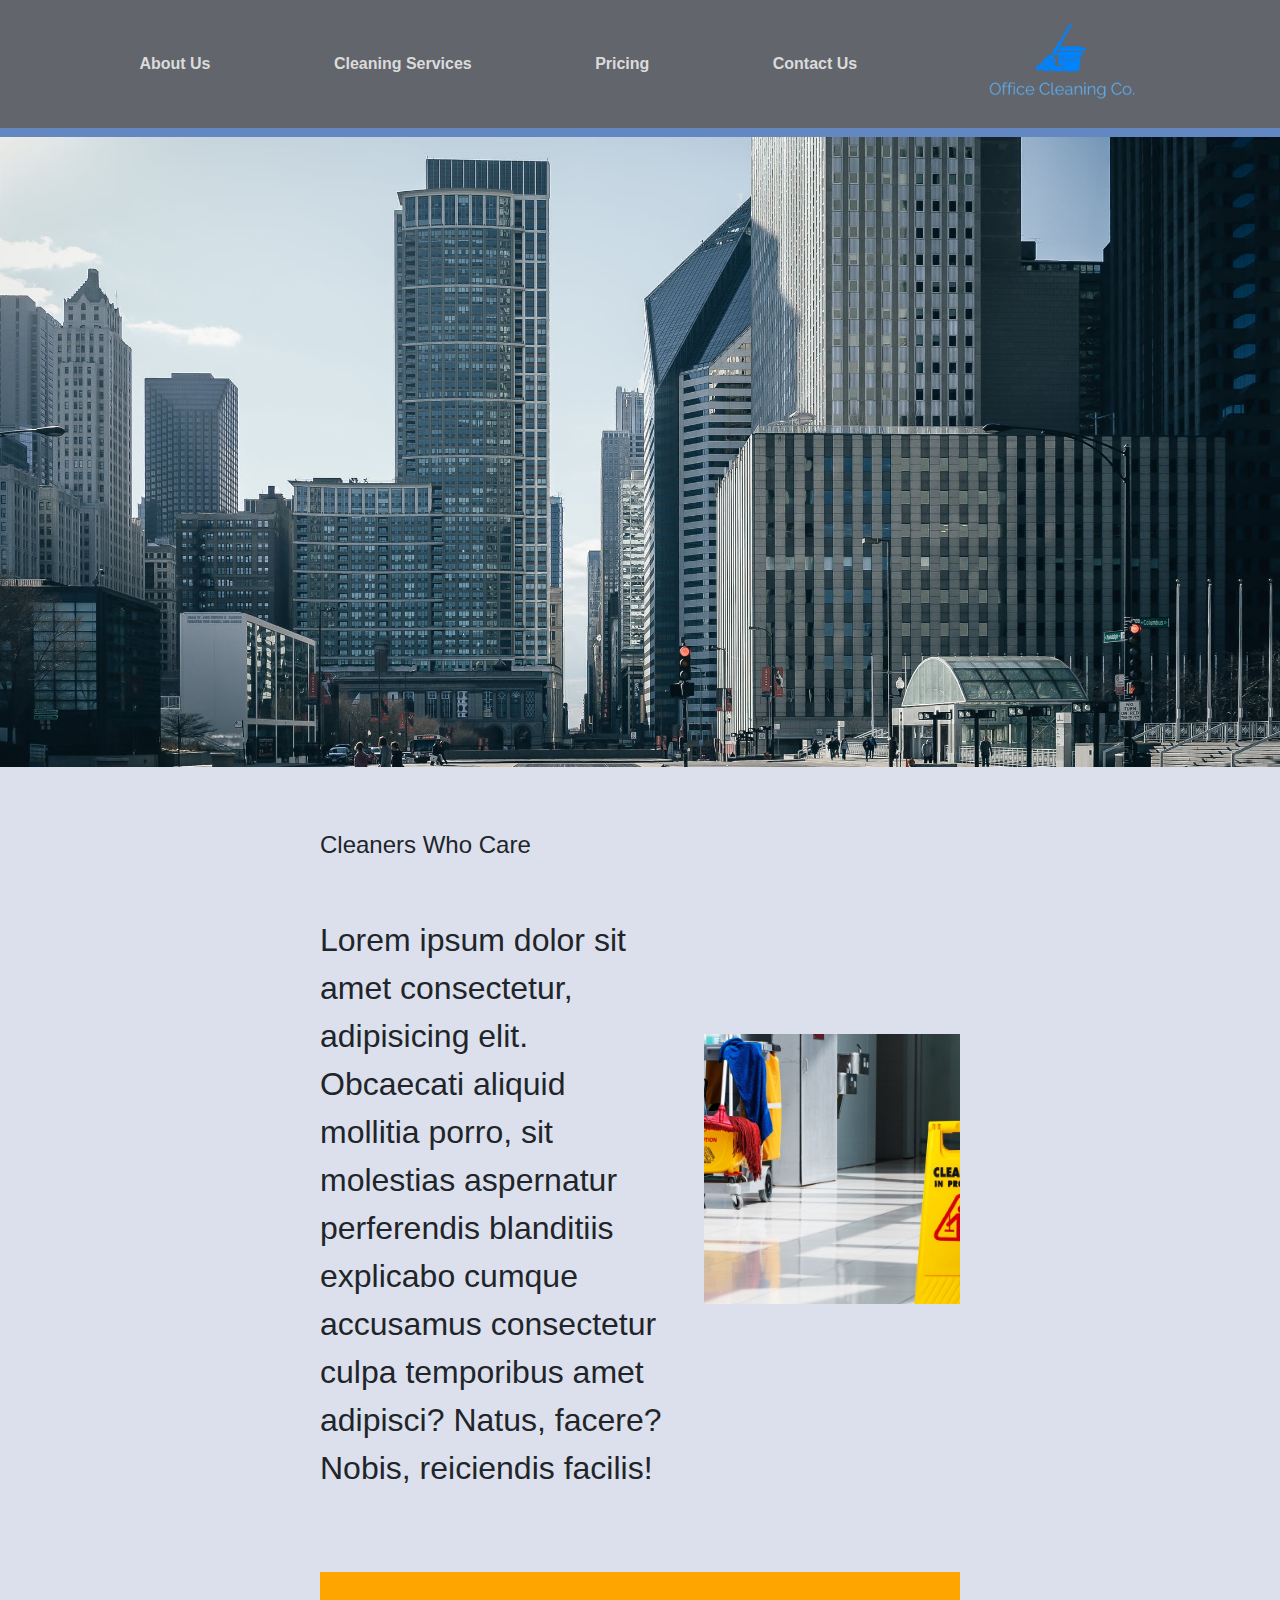
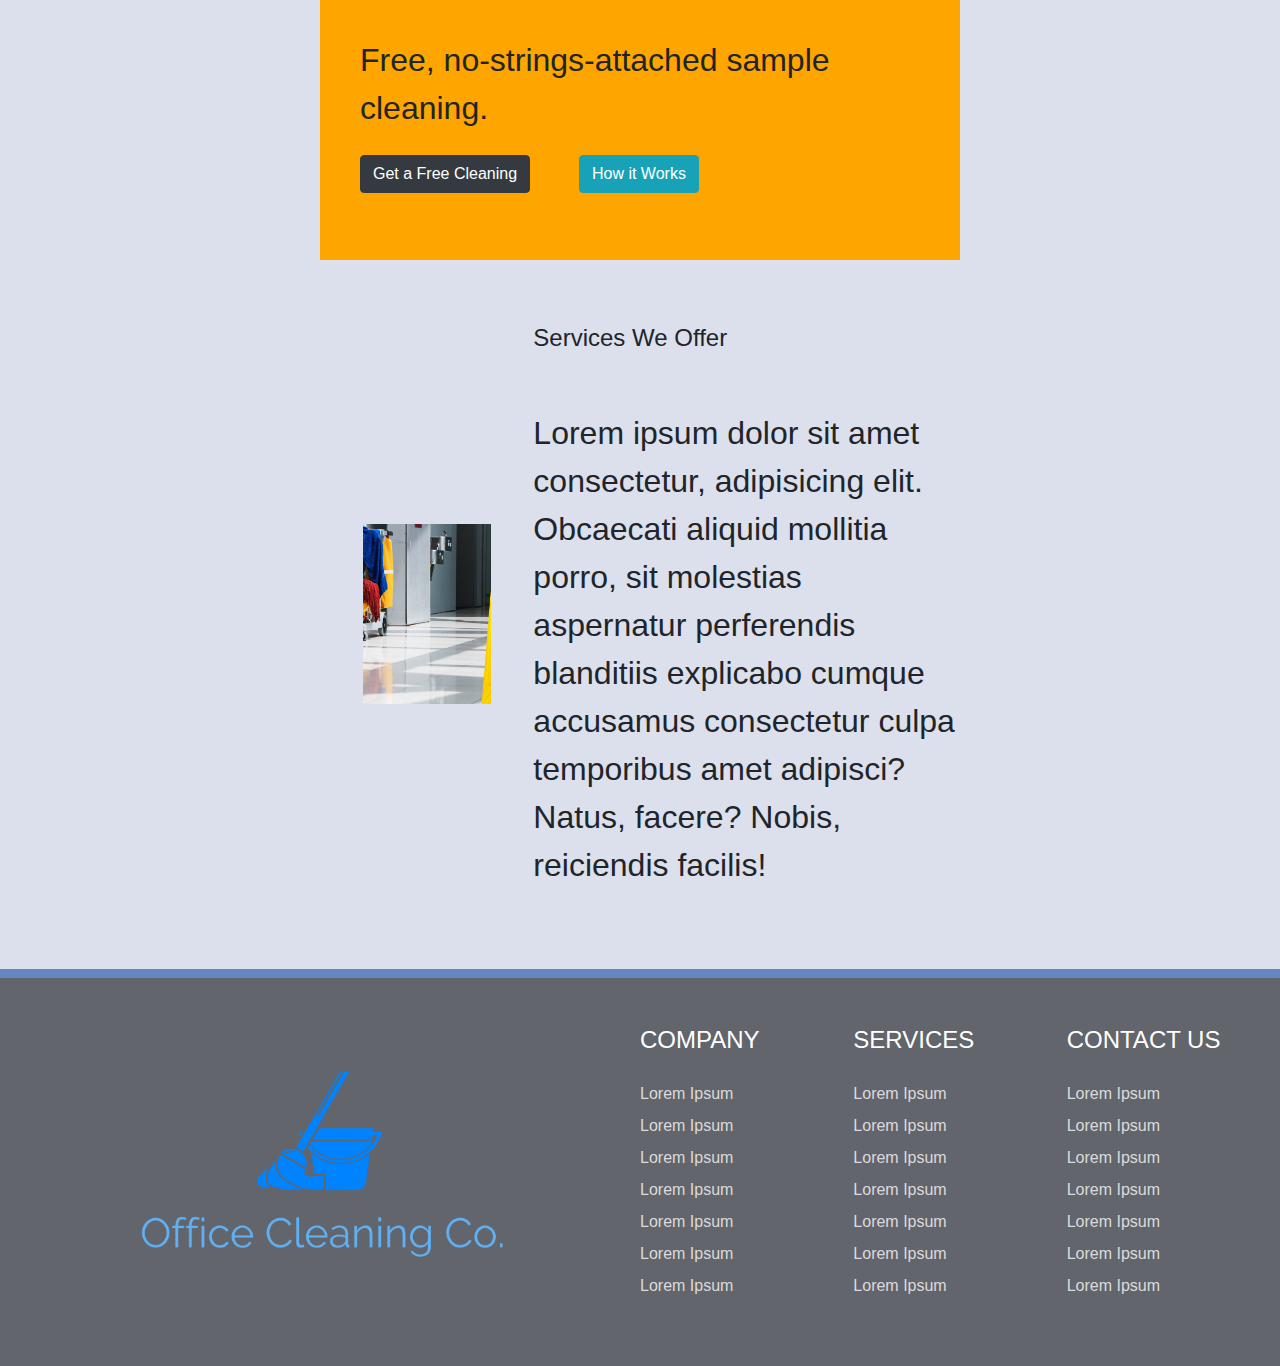
==== commit 4342641e: "localized images" ====
--- a/index.html
+++ b/index.html
@@ -26,7 +26,7 @@
         <li><a href="./pricing.html">Pricing</a></li>
         <li><a href="./contact__us.html">Contact Us</a></li>
         <img
-          src="./company__logo.png"
+          src="./images/company__logo.png"
         />
         <div></div>
       </ul>
@@ -34,19 +34,11 @@
     <div class="slides__div">
       <img
         class="slides__image"
-        src="https://images.pexels.com/photos/2093323/pexels-photo-2093323.jpeg?auto=compress&cs=tinysrgb&dpr=2&h=750&w=1260"
+        src="./images/banner__image__1.jpeg"
       />
       <img
         class="slides__image"
-        src="https://images.pexels.com/photos/1252869/pexels-photo-1252869.jpeg?auto=compress&cs=tinysrgb&dpr=2&h=750&w=1260"
-      />
-      <img
-        class="slides__image"
-        src="https://images.pexels.com/photos/1604141/pexels-photo-1604141.jpeg?auto=compress&cs=tinysrgb&dpr=2&h=750&w=1260"
-      />
-      <img
-        class="slides__image"
-        src="https://images.pexels.com/photos/2089799/pexels-photo-2089799.jpeg?auto=compress&cs=tinysrgb&dpr=2&h=750&w=1260"
+        src="./images/banner__image__2.jpeg"
       />
     </div>
     <div class="section__1">
@@ -61,7 +53,7 @@
         </p>
       </div>
       <img
-        src="https://thedirtsquad.com/wp-content/uploads/2018/05/Dirt-Squad-Office-Cleaning.jpg"
+        src="./images/cleaning__floor__image.jpg"
       />
     </div>
     <div class="section__2">
@@ -73,7 +65,7 @@
     </div>
     <div class="section__3">
       <img
-        src="https://thedirtsquad.com/wp-content/uploads/2018/05/Dirt-Squad-Office-Cleaning.jpg"
+        src="./images/cleaning__floor__image.jpg"
       />
       <div class="section__3__info">
         <h4>Services We Offer</h4>
@@ -88,7 +80,7 @@
     </div>
     <div class="footer__grid__div">
       <img
-        src="./company__logo.png"
+        src="./images/company__logo.png"
       />
       <div class="footer__grid__company">
         <h4>COMPANY</h4>
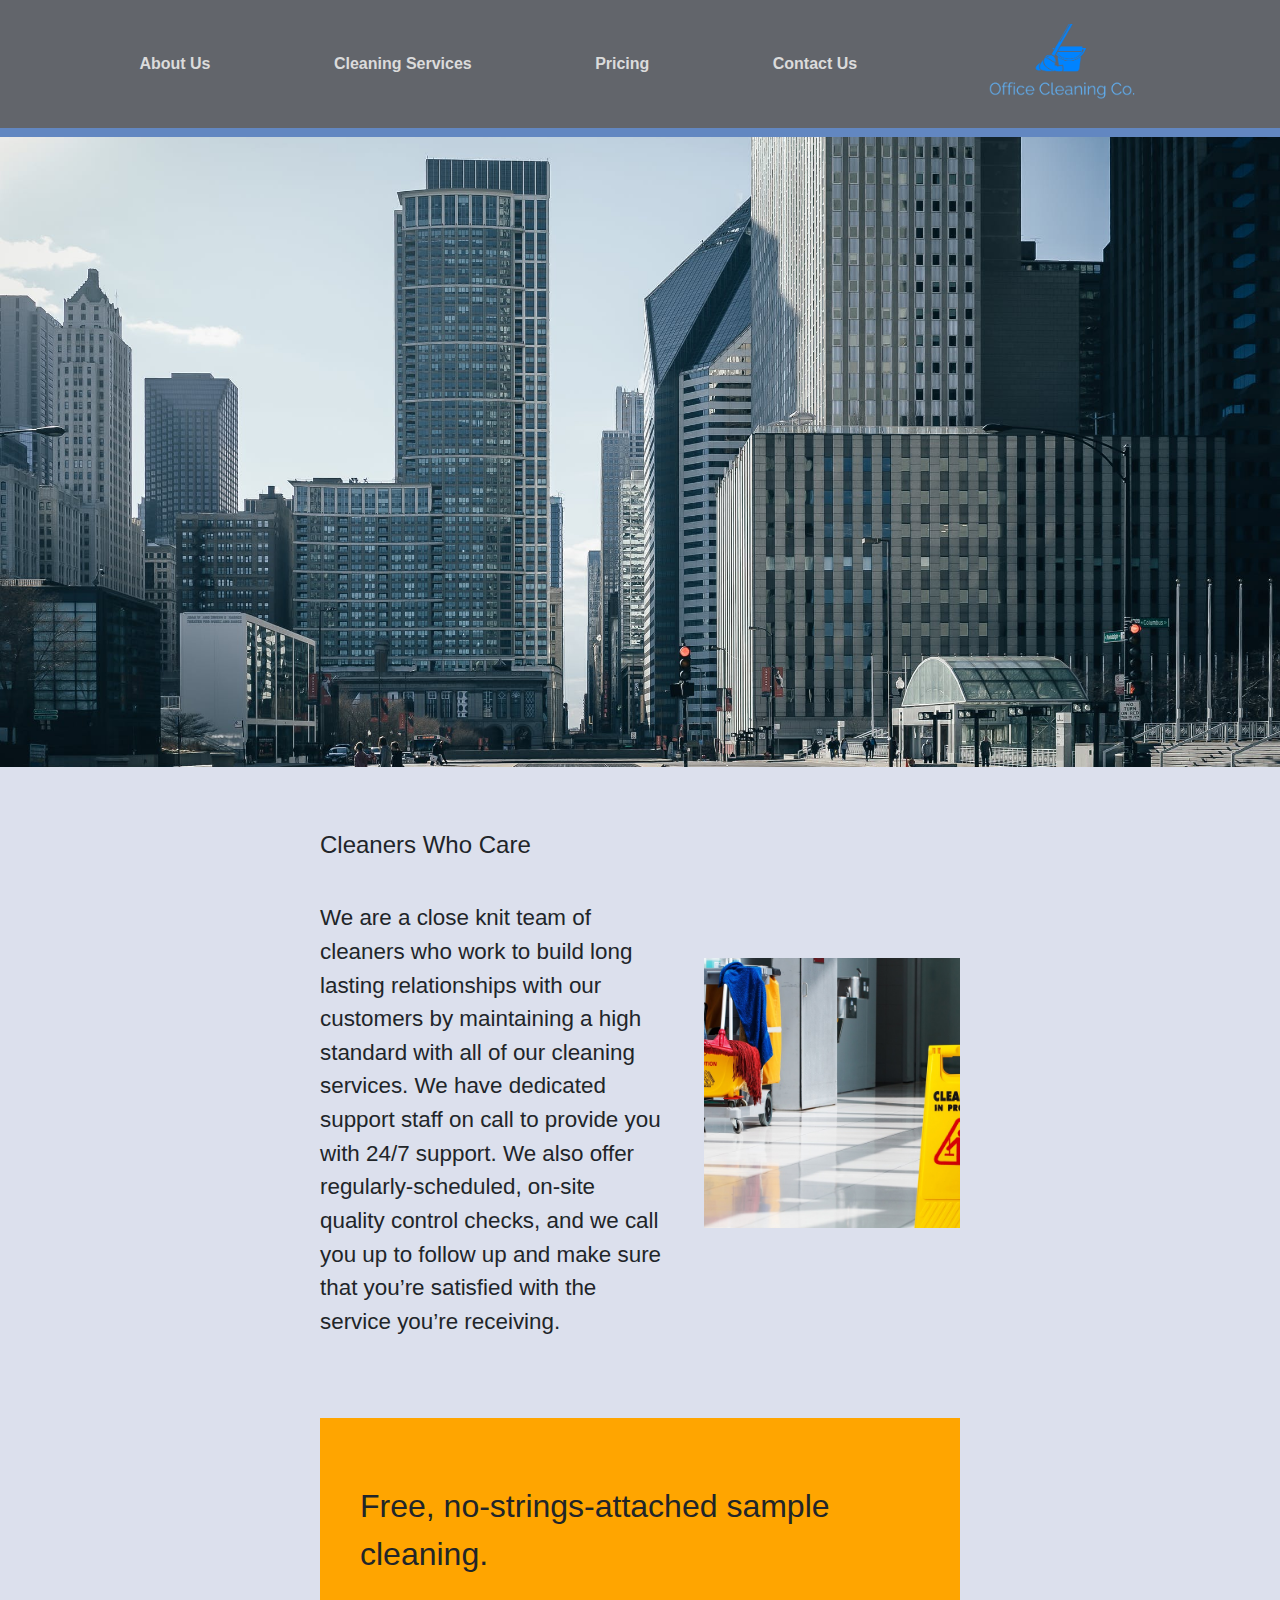
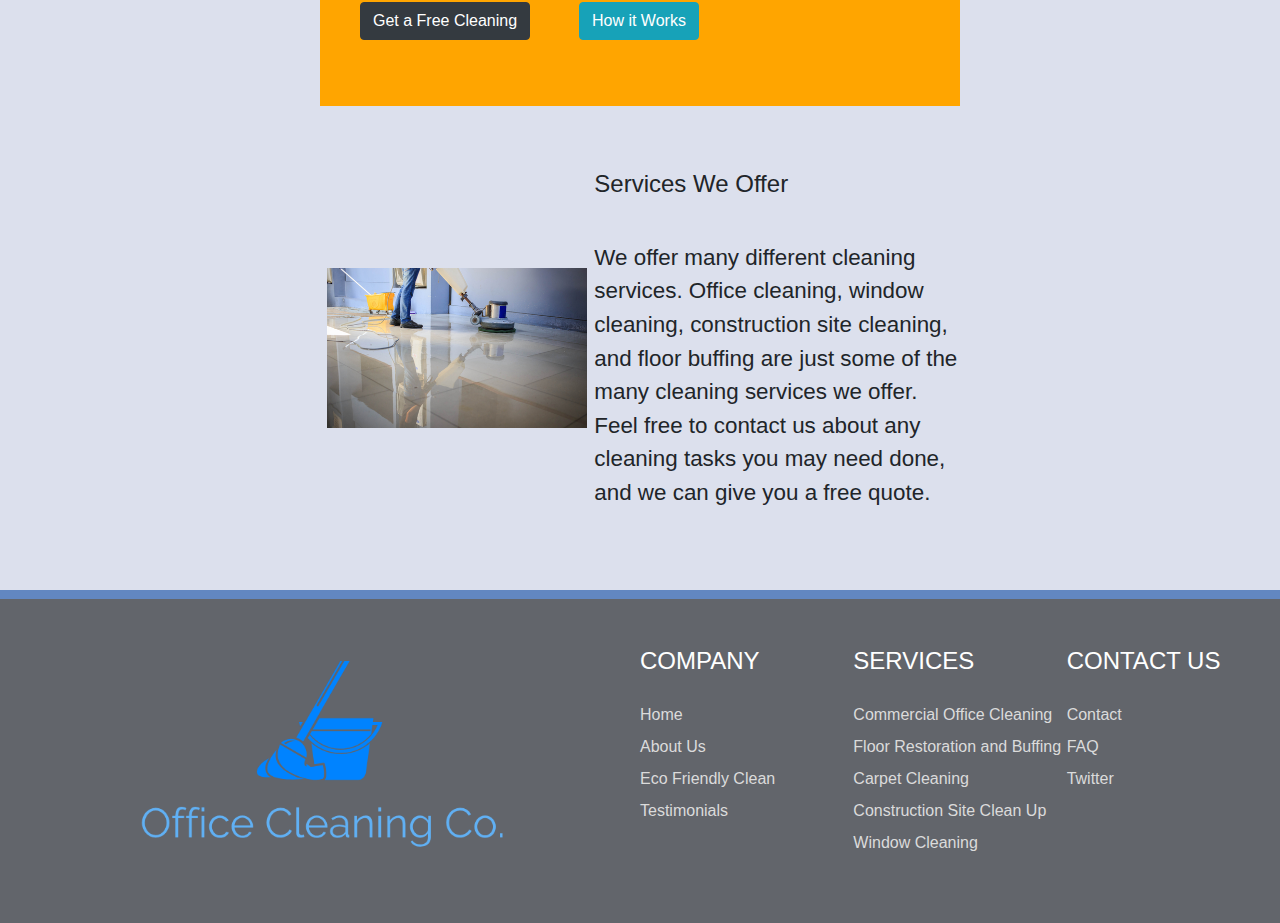
==== commit d10a27ab: "filled in placeholder text + style changes" ====
--- a/index.html
+++ b/index.html
@@ -46,10 +46,7 @@
         <h4>Cleaners Who Care</h4>
         <br />
         <p>
-          Lorem ipsum dolor sit amet consectetur, adipisicing elit. Obcaecati
-          aliquid mollitia porro, sit molestias aspernatur perferendis
-          blanditiis explicabo cumque accusamus consectetur culpa temporibus
-          amet adipisci? Natus, facere? Nobis, reiciendis facilis!
+          We are a close knit team of cleaners who work to build long lasting relationships with our customers by maintaining a high standard with all of our cleaning services. We have dedicated support staff on call to provide you with 24/7 support. We also offer regularly-scheduled, on-site quality control checks, and we call you up to follow up and make sure that you’re satisfied with the service you’re receiving.
         </p>
       </div>
       <img
@@ -65,16 +62,13 @@
     </div>
     <div class="section__3">
       <img
-        src="./images/cleaning__floor__image.jpg"
+        src="./images/buffing__floor__image.jpg"
       />
       <div class="section__3__info">
         <h4>Services We Offer</h4>
         <br />
         <p>
-          Lorem ipsum dolor sit amet consectetur, adipisicing elit. Obcaecati
-          aliquid mollitia porro, sit molestias aspernatur perferendis
-          blanditiis explicabo cumque accusamus consectetur culpa temporibus
-          amet adipisci? Natus, facere? Nobis, reiciendis facilis!
+          We offer many different cleaning services. Office cleaning, window cleaning, construction site cleaning, and floor buffing are just some of the many cleaning services we offer. Feel free to contact us about any cleaning tasks you may need done, and we can give you a free quote.
         </p>
       </div>
     </div>
@@ -85,37 +79,28 @@
       <div class="footer__grid__company">
         <h4>COMPANY</h4>
         <ul>
-          <li><a href="#">Lorem Ipsum</a></li>
-          <li><a href="#">Lorem Ipsum</a></li>
-          <li><a href="#">Lorem Ipsum</a></li>
-          <li><a href="#">Lorem Ipsum</a></li>
-          <li><a href="#">Lorem Ipsum</a></li>
-          <li><a href="#">Lorem Ipsum</a></li>
-          <li><a href="#">Lorem Ipsum</a></li>
+          <li><a href="#">Home</a></li>
+          <li><a href="#">About Us</a></li>
+          <li><a href="#">Eco Friendly Clean</a></li>
+          <li><a href="#">Testimonials</a></li>
         </ul>
       </div>
       <div class="footer__grid__services">
         <h4>SERVICES</h4>
         <ul>
-          <li><a href="#">Lorem Ipsum</a></li>
-          <li><a href="#">Lorem Ipsum</a></li>
-          <li><a href="#">Lorem Ipsum</a></li>
-          <li><a href="#">Lorem Ipsum</a></li>
-          <li><a href="#">Lorem Ipsum</a></li>
-          <li><a href="#">Lorem Ipsum</a></li>
-          <li><a href="#">Lorem Ipsum</a></li>
+          <li><a href="#">Commercial Office Cleaning</a></li>
+          <li><a href="#">Floor Restoration and Buffing</a></li>
+          <li><a href="#">Carpet Cleaning</a></li>
+          <li><a href="#">Construction Site Clean Up</a></li>
+          <li><a href="#">Window Cleaning</a></li>
         </ul>
       </div>
       <div class="footer__grid__contact">
         <h4>CONTACT US</h4>
         <ul>
-          <li><a href="#">Lorem Ipsum</a></li>
-          <li><a href="#">Lorem Ipsum</a></li>
-          <li><a href="#">Lorem Ipsum</a></li>
-          <li><a href="#">Lorem Ipsum</a></li>
-          <li><a href="#">Lorem Ipsum</a></li>
-          <li><a href="#">Lorem Ipsum</a></li>
-          <li><a href="#">Lorem Ipsum</a></li>
+          <li><a href="#">Contact</a></li>
+          <li><a href="#">FAQ</a></li>
+          <li><a href="#">Twitter</a></li>
         </ul>
       </div>
     </div>
--- a/styles.css
+++ b/styles.css
@@ -70,7 +70,7 @@
     padding-bottom: 4rem;
     width: 50%;
     margin: auto;
-    font-size: 2rem;
+    font-size: 1.4rem;
 }
 
 .section__1__info {
@@ -108,17 +108,17 @@
 
 .section__3 {
     display: grid;
-    grid-template-columns: 1fr 2fr;
+    grid-template-columns: 3fr 4fr;
     padding-top: 4rem;
     padding-bottom: 4rem;
     width: 50%;
     margin: auto;
-    font-size: 2rem;
+    font-size: 1.4rem;
 }
 
 .section__3 img {
-    width: 10vw;
-    height: 20vh;
+    width: 260px;
+    height: 160px;
     object-fit: cover;
     align-self: center;
     justify-self: center;
